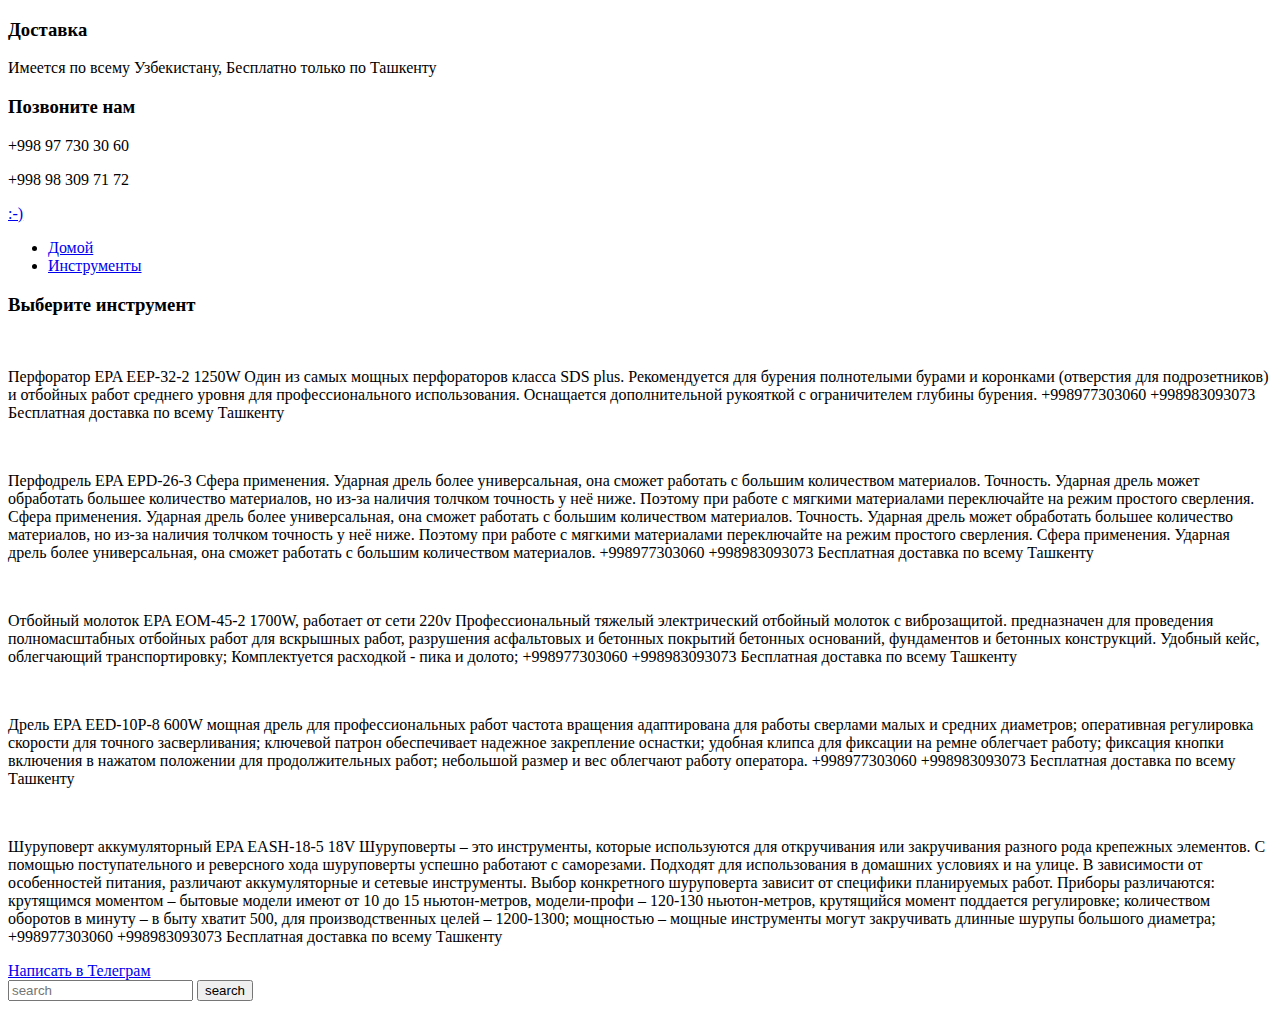
==== about.html @ aace7b27 "Add files via upload" ====
<!doctype html>
<html class="no-js" lang="zxx">

<head>
    <meta charset="utf-8">
    <meta http-equiv="x-ua-compatible" content="ie=edge">
    <title></title>
    <meta name="description" content="">
    <meta name="viewport" content="width=device-width, initial-scale=1">

    <!-- <link rel="manifest" href="site.webmanifest"> -->
    <link rel="shortcut icon" type="image/x-icon" href="img/favicon.png">
    <!-- Place favicon.ico in the root directory -->

    <!-- CSS here -->
    <link rel="stylesheet" href="css/bootstrap.min.css">
    <link rel="stylesheet" href="css/owl.carousel.min.css">
    <link rel="stylesheet" href="css/magnific-popup.css">
    <link rel="stylesheet" href="css/font-awesome.min.css">
    <link rel="stylesheet" href="css/themify-icons.css">
    <link rel="stylesheet" href="css/gijgo.css">
    <link rel="stylesheet" href="css/nice-select.css">
    <link rel="stylesheet" href="css/flaticon.css">
    <link rel="stylesheet" href="css/slicknav.css">

    <link rel="stylesheet" href="css/style.css">
    <!-- <link rel="stylesheet" href="css/responsive.css"> -->
</head>

<body>
    <!--[if lte IE 9]>
            <p class="browserupgrade">You are using an <strong>outdated</strong> browser. Please <a href="https://browsehappy.com/">upgrade your browser</a> to improve your experience and security.</p>
        <![endif]-->

    <!-- header-start -->
    <header>
        <div class="header-area ">
            <div class="header-top_area d-none d-lg-block">
                <div class="container">
                    <div class="row align-items-center">
                        <div class="col-xl-5 col-md-5 ">
                            
                        </div>
                        <div class="col-xl-7 col-md-7">
                            <div class="header_right d-flex justify-content-end">
                                
                            </div>

                        </div>
                    </div>
                </div>
            </div>
            <div class="address_bar d-none d-lg-block">
                <div class="container">
                    <div class="row justify-content-between align-items-center">
                        <div class="col-xl-3 col-lg-3">
                            <div class="logo">
                                <a href="index.html">
                                    
                                </a>
                            </div>
                        </div>
                        <div class="col-lg-9">
                            <div class="address_menu d-flex justify-content-end">
                                <div class="single_address  d-flex">
                                   
                                    <div class="address_info">
                                        <h3>Доставка</h3>
                                        <p>Имеется по всему Узбекистану,
                                            Бесплатно только по Ташкенту
                                        </p>
                                    </div>
                                </div>
                                <div class="single_address d-flex">
                                    
                                    <div class="address_info">
                                        <h3>Позвоните нам</h3>
                                        <p>+998 97 730 30 60</p>
                                        <p>+998 98 309 71 72</p>
                                    </div>
                                </div>
                            </div>
                        </div>
                    </div>
                </div>
            </div>
            <div id="sticky-header" class="main-header-area">
                <div class="container">
                    <div class="white_bg_bar">
                        <div class="row align-items-center">
                            <div class="col-12 d-lg-none">
                                <div class="logo ">
                                    <a href="#">
                                        :-)
                                    </a>
                                </div>
                            </div>
                            <div class="col-xl-8 col-lg-8">
                                <div class="main-menu  d-none d-lg-block">
                                    <nav>
                                        <ul id="navigation">
                                            <li><a class="active" href="index.html">Домой</a></li>
                                            <li><a href="about.html">Инструменты</a></li>
                                            <!-- <li><a href="services.html">Services</a></li> -->
                                            
                                                <ul class="submenu">
                                                    
                                                
                                                </ul>
                                            
                                            
                                        </ul>
                                    </nav>
                                </div>
                            </div>
                            <div class="col-xl-4 col-lg-4 d-none d-lg-block">
                                <div class="Appointment d-flex justify-content-end">
                                    <div class="search_icon">
                                        <a data-toggle="modal" data-target="#exampleModalCenter" href="#">
                                            <i class="ti-search"></i>
                                        </a>
                                    </div>
                                </div>
                            </div>
                            <div class="col-12">
                                <div class="mobile_menu d-block d-lg-none">
                                </div>
                            </div>
                        </div>
                    </div>

                </div>
            </div>
        </div>
    </header>
    <!-- header-end -->


  <!-- bradcam_area  -->
  <div class="bradcam_area bradcam_bg_2">
        <div class="container">
            <div class="row">
                <div class="col-xl-12">
                    <div class="bradcam_text text-center">
                        <h3>Выберите инструмент</h3>
                        <div class="items">
                            <div class="item">
                                <img class="img" src="img/instruments/photo_2021-03-06_16-08-45.jpg" alt="">
                                <p>Перфоратор EPA EEP-32-2 1250W
                                    Один из самых мощных перфораторов класса SDS plus.
                                    Рекомендуется для бурения полнотелыми бурами и коронками (отверстия для подрозетников) и отбойных работ среднего уровня для профессионального использования.
                                    Оснащается дополнительной рукояткой с ограничителем глубины бурения.
                                    +998977303060
                                    +998983093073
                                    Бесплатная доставка по всему Ташкенту</p>
                            </div>
                            <div class="item">
                                <img class="img" src="img/instruments/photo_2021-03-06_16-08-54.jpg" alt="">
                                <p>Перфодрель EPA EPD-26-3
                                    Сфера применения. Ударная дрель более универсальная, она сможет работать с большим количеством материалов.
                                    Точность. Ударная дрель может обработать большее количество материалов, но из-за наличия толчком точность у неё ниже. Поэтому при работе с мягкими материалами переключайте на режим простого сверления.
                                
                                    Сфера применения. Ударная дрель более универсальная, она сможет работать с большим количеством материалов.
                                    Точность. Ударная дрель может обработать большее количество материалов, но из-за наличия толчком точность у неё ниже. Поэтому при работе с мягкими материалами переключайте на режим простого сверления.
                                
                                    Сфера применения. Ударная дрель более универсальная, она сможет работать с большим количеством материалов.
                                
                                +998977303060
                                +998983093073
                                Бесплатная доставка по всему Ташкенту</p>
                            </div>
                            <div class="item">
                                <img class="img" src="img/instruments/photo_2021-03-06_16-09-00.jpg" alt="">
                                <p>
                                    Отбойный молоток EPA EOM-45-2 1700W, работает от сети 220v
                                    Профессиональный тяжелый электрический отбойный молоток с виброзащитой.
                                    предназначен для проведения полномасштабных отбойных работ
                                    для вскрышных работ, разрушения асфальтовых и бетонных покрытий
                                    бетонных оснований, фундаментов и бетонных конструкций.
                                    Удобный кейс, облегчающий транспортировку;
                                    Комплектуется расходкой - пика и долото;
                            
                                +998977303060
                                +998983093073
                                Бесплатная доставка по всему Ташкенту   
                                </p>
                            </div>
                            <div class="item">
                                <img class="img" src="img/instruments/photo_2021-03-06_16-09-04 (2).jpg" alt="">
                                <p>
                                    Дрель EPA EED-10P-8 600W
мощная дрель для профессиональных работ
частота вращения адаптирована для работы сверлами малых и средних диаметров;
оперативная регулировка скорости для точного засверливания;
ключевой патрон обеспечивает надежное закрепление оснастки;
удобная клипса для фиксации на ремне облегчает работу;
фиксация кнопки включения в нажатом положении для продолжительных работ;
небольшой размер и вес облегчают работу оператора.

+998977303060
+998983093073
Бесплатная доставка по всему Ташкенту

                                </p>
                            </div>
                            <div class="item">
                                <img class="img" src="img/instruments/photo_2021-03-06_16-09-05.jpg " alt="">
                                <p>Шуруповерт аккумуляторный EPA EASH-18-5 18V
                                    Шуруповерты – это инструменты, которые используются для откручивания или закручивания разного рода крепежных элементов. С помощью поступательного и реверсного хода шуруповерты успешно работают с саморезами. Подходят для использования в домашних условиях и на улице.
                                    В зависимости от особенностей питания, различают аккумуляторные и сетевые инструменты.
                                    Выбор конкретного шуруповерта зависит от специфики планируемых работ. Приборы различаются:
                                    крутящимся моментом – бытовые модели имеют от 10 до 15 ньютон-метров, модели-профи – 120-130 ньютон-метров, крутящийся момент поддается регулировке;
                                        количеством оборотов в минуту – в быту хватит 500, для производственных целей – 1200-1300;
                                        мощностью – мощные инструменты могут закручивать длинные шурупы большого диаметра;
                                    
                                    +998977303060
                                    +998983093073
                                    Бесплатная доставка по всему Ташкенту</p>
                            </div>
                        </div>
                    </div>
                </div>
            </div>
        </div>
        <a class="telegram" href="tg://resolve?domain=https://t.me/stroymagjomiy">Написать в Телеграм</a>
        
    </div>
    <!--/ bradcam_area  -->


    <!-- about_area_start  -->


    <!-- about_area_end  -->
    <!-- features_area_start -->
  
        <!-- features_area_end -->


    <!-- chose_us_area start -->



        <!-- contact_us_end -->


    <!-- footer_end  -->

    <!-- JS here -->
    <script src="js/vendor/modernizr-3.5.0.min.js"></script>
    <script src="js/vendor/jquery-1.12.4.min.js"></script>
    <script src="js/popper.min.js"></script>
    <script src="js/bootstrap.min.js"></script>
    <script src="js/owl.carousel.min.js"></script>
    <script src="js/isotope.pkgd.min.js"></script>
    <script src="js/ajax-form.js"></script>
    <script src="js/waypoints.min.js"></script>
    <script src="js/jquery.counterup.min.js"></script>
    <script src="js/imagesloaded.pkgd.min.js"></script>
    <script src="js/scrollIt.js"></script>
    <script src="js/jquery.scrollUp.min.js"></script>
    <script src="js/wow.min.js"></script>
    <script src="js/gijgo.min.js"></script>
    <script src="js/nice-select.min.js"></script>
    <script src="js/jquery.slicknav.min.js"></script>
    <script src="js/jquery.magnific-popup.min.js"></script>
    <script src="js/plugins.js"></script>



    <!--contact js-->
    <script src="js/contact.js"></script>
    <script src="js/jquery.ajaxchimp.min.js"></script>
    <script src="js/jquery.form.js"></script>
    <script src="js/jquery.validate.min.js"></script>
    <script src="js/mail-script.js"></script>


    <script src="js/main.js"></script>

      <!-- Modal -->
  <div class="modal fade custom_search_pop" id="exampleModalCenter" tabindex="-1" role="dialog" aria-labelledby="exampleModalCenterTitle" aria-hidden="true">
        <div class="modal-dialog modal-dialog-centered" role="document">
          <div class="modal-content">
            <div class="serch_form">
                <input type="text" placeholder="search" >
                <button type="submit">search</button>
            </div>
          </div>
        </div>
      </div>
    <script>
        $('#datepicker').datepicker({
            iconsLibrary: 'fontawesome',
            icons: {
                rightIcon: '<span class="fa fa-calendar-o"></span>'
            }
        });
        $('#datepicker2').datepicker({
            iconsLibrary: 'fontawesome',
            icons: {
                rightIcon: '<span class="fa fa-calendar-o"></span>'
            }

        });
    </script>
</body>

</html>
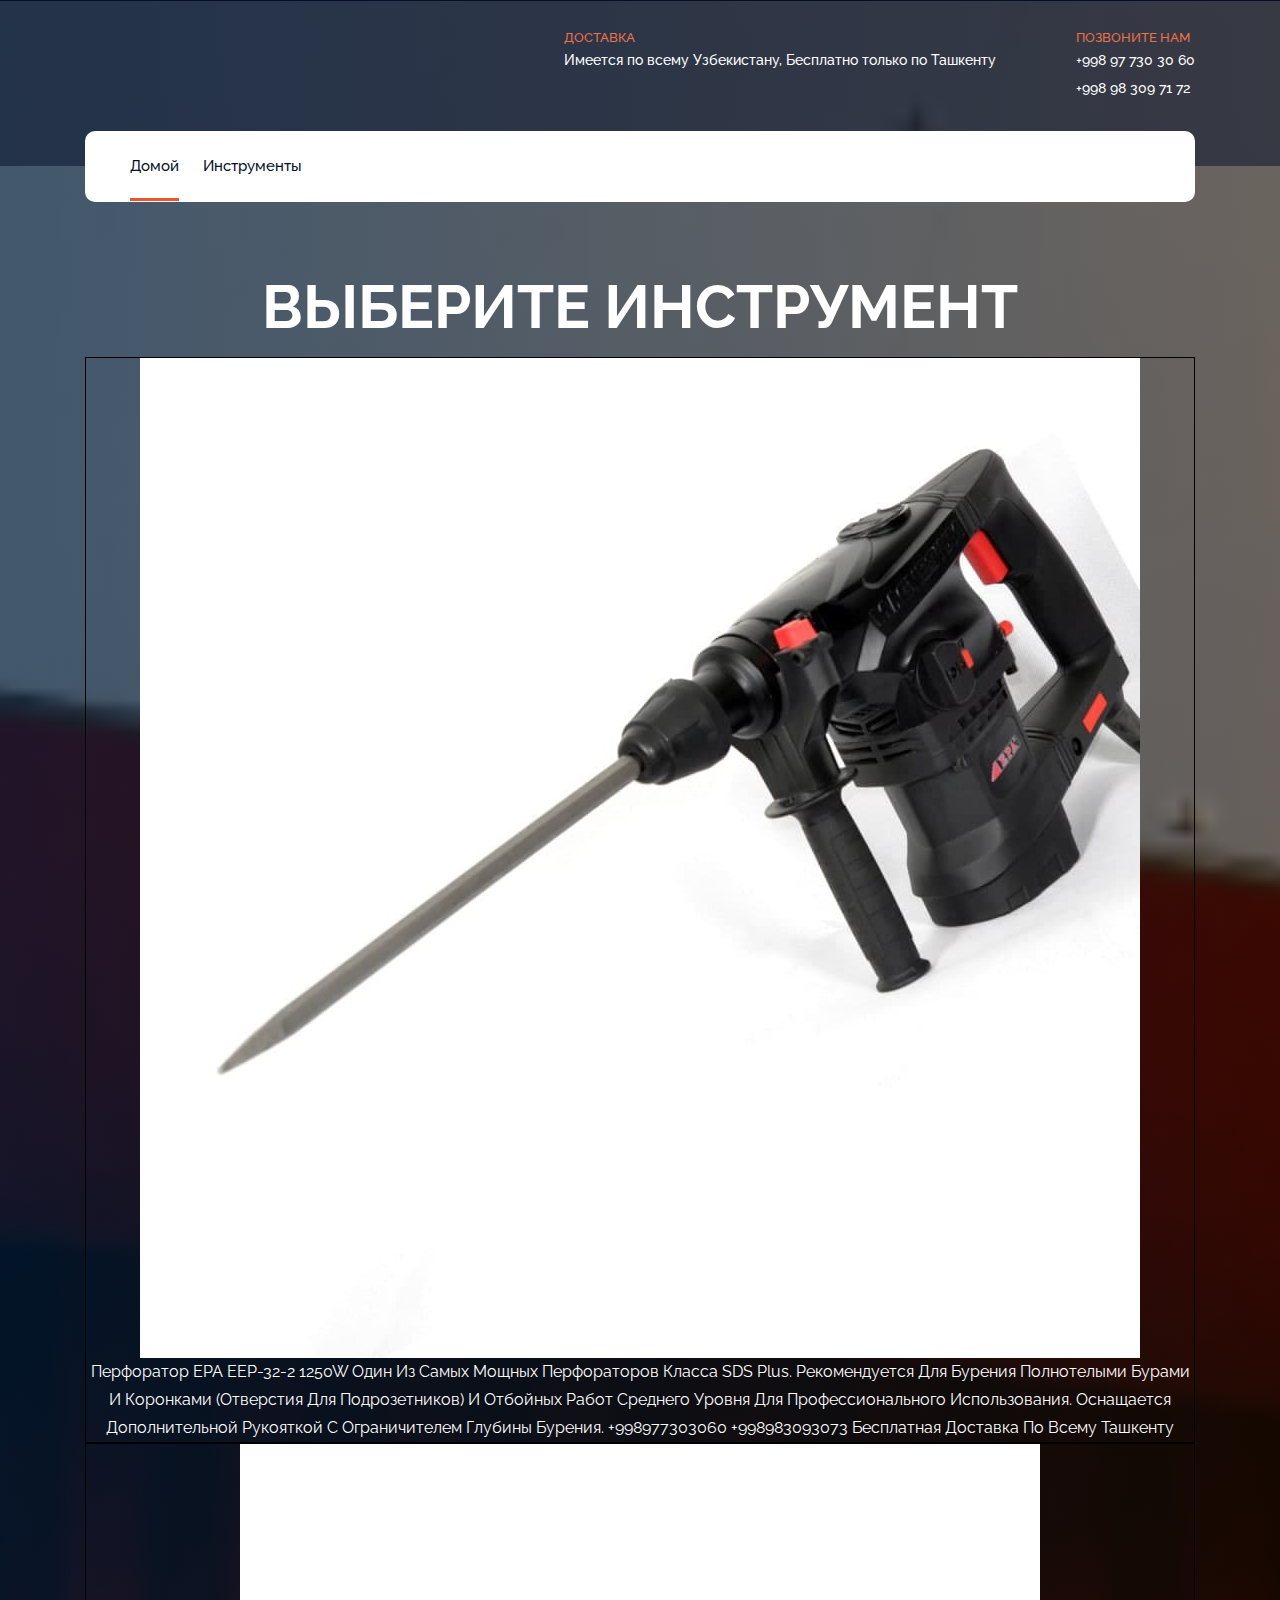
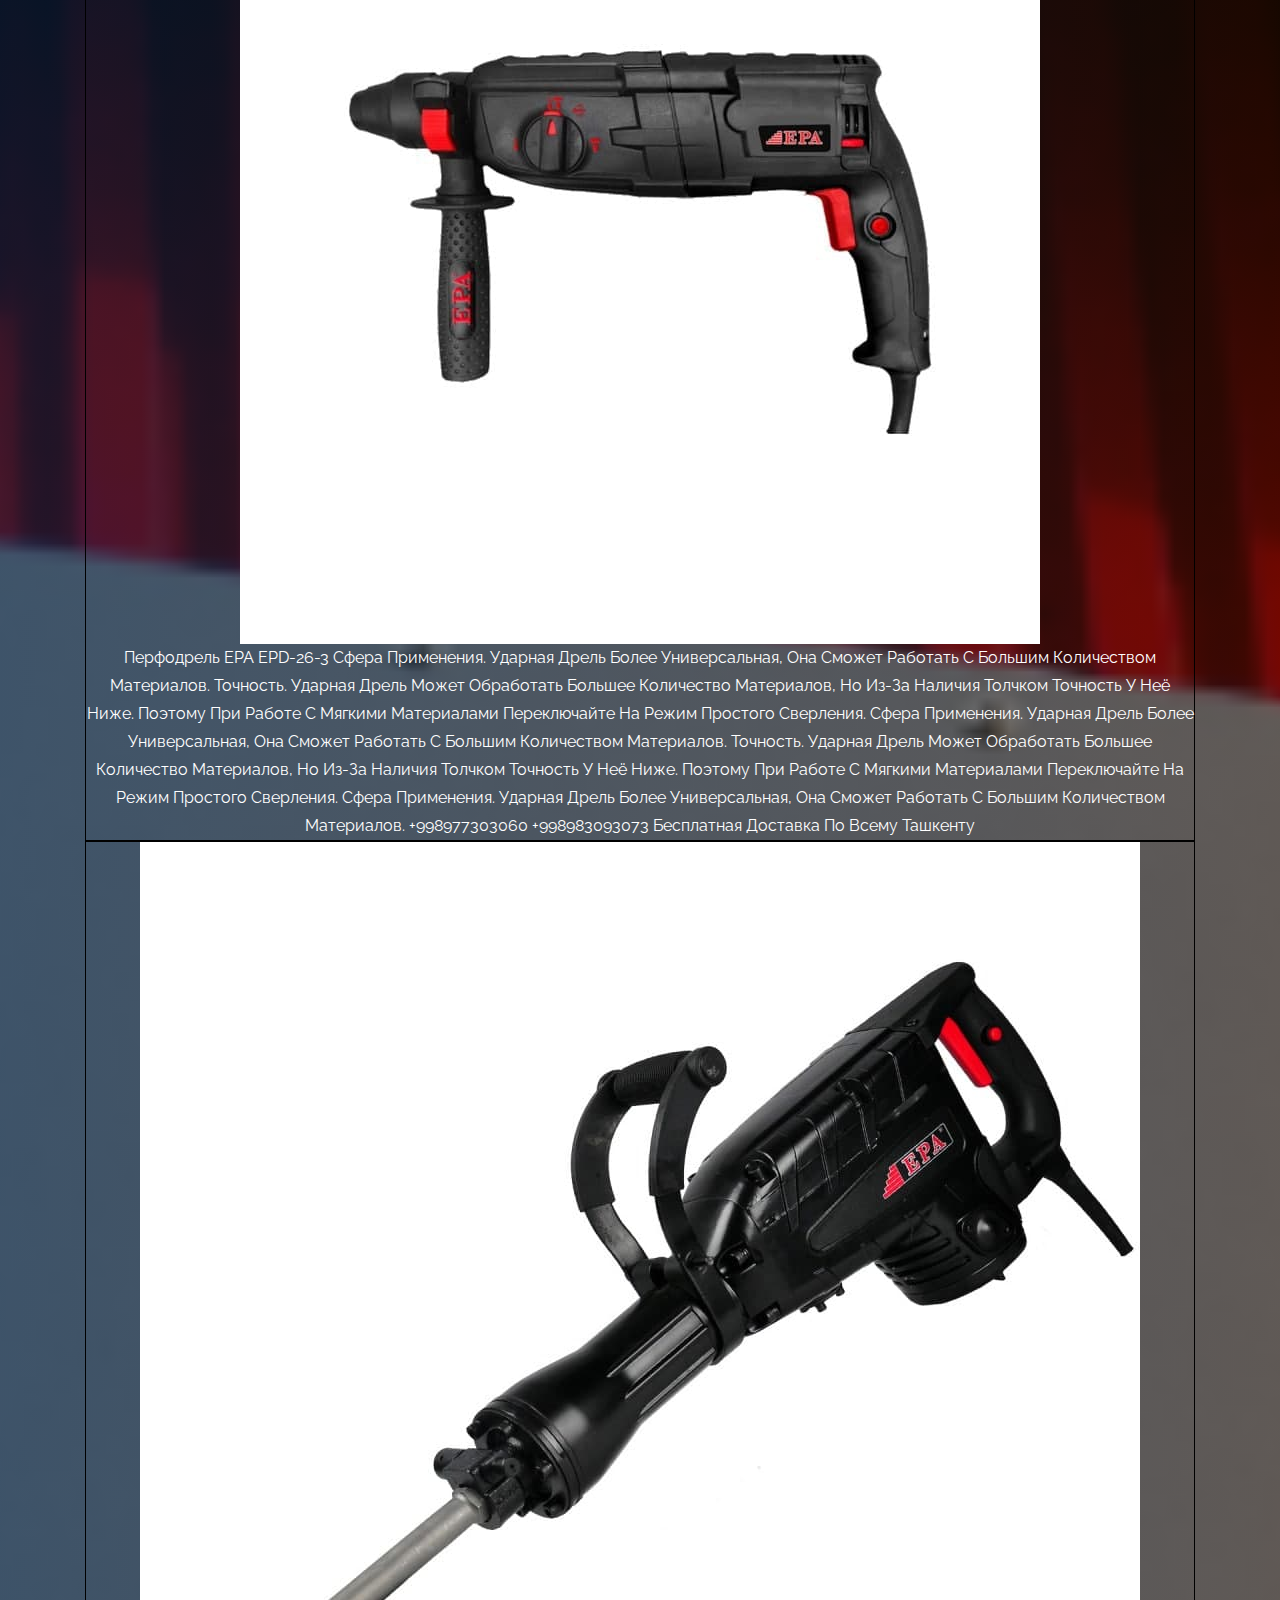
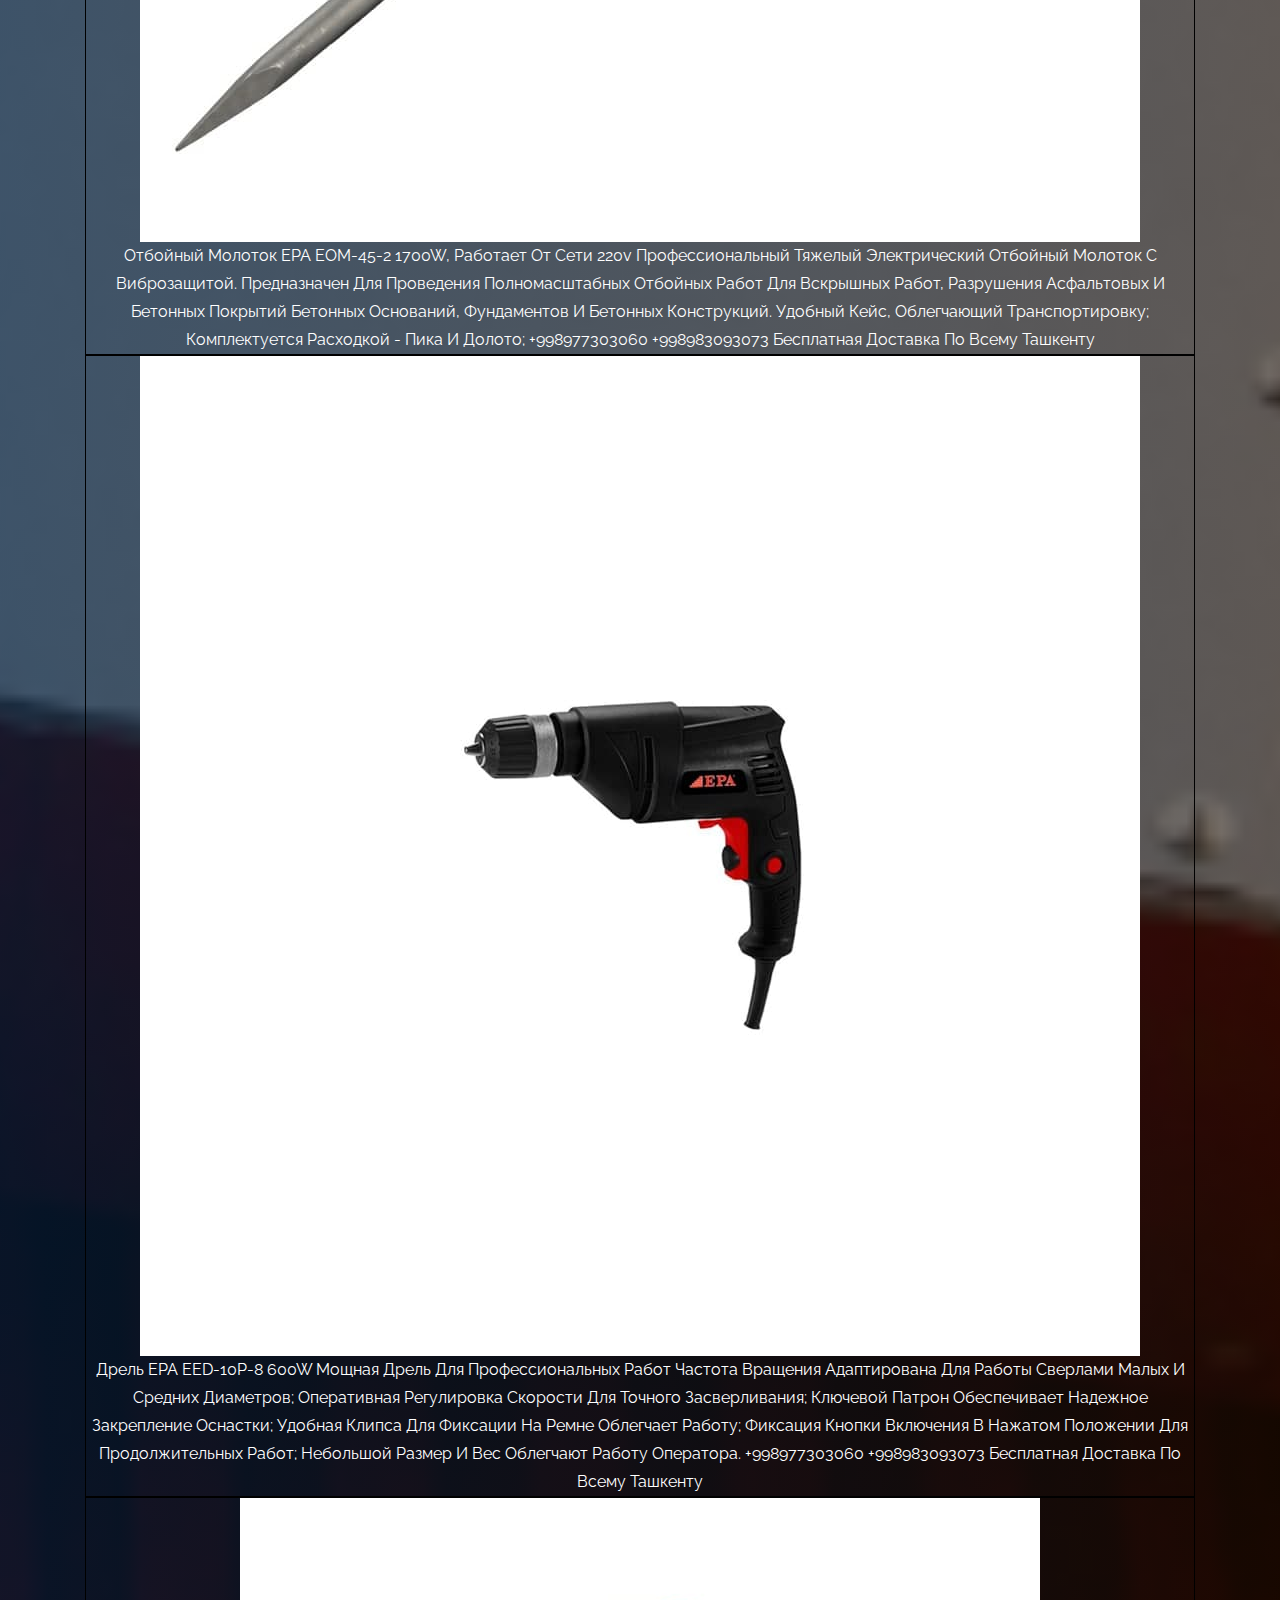
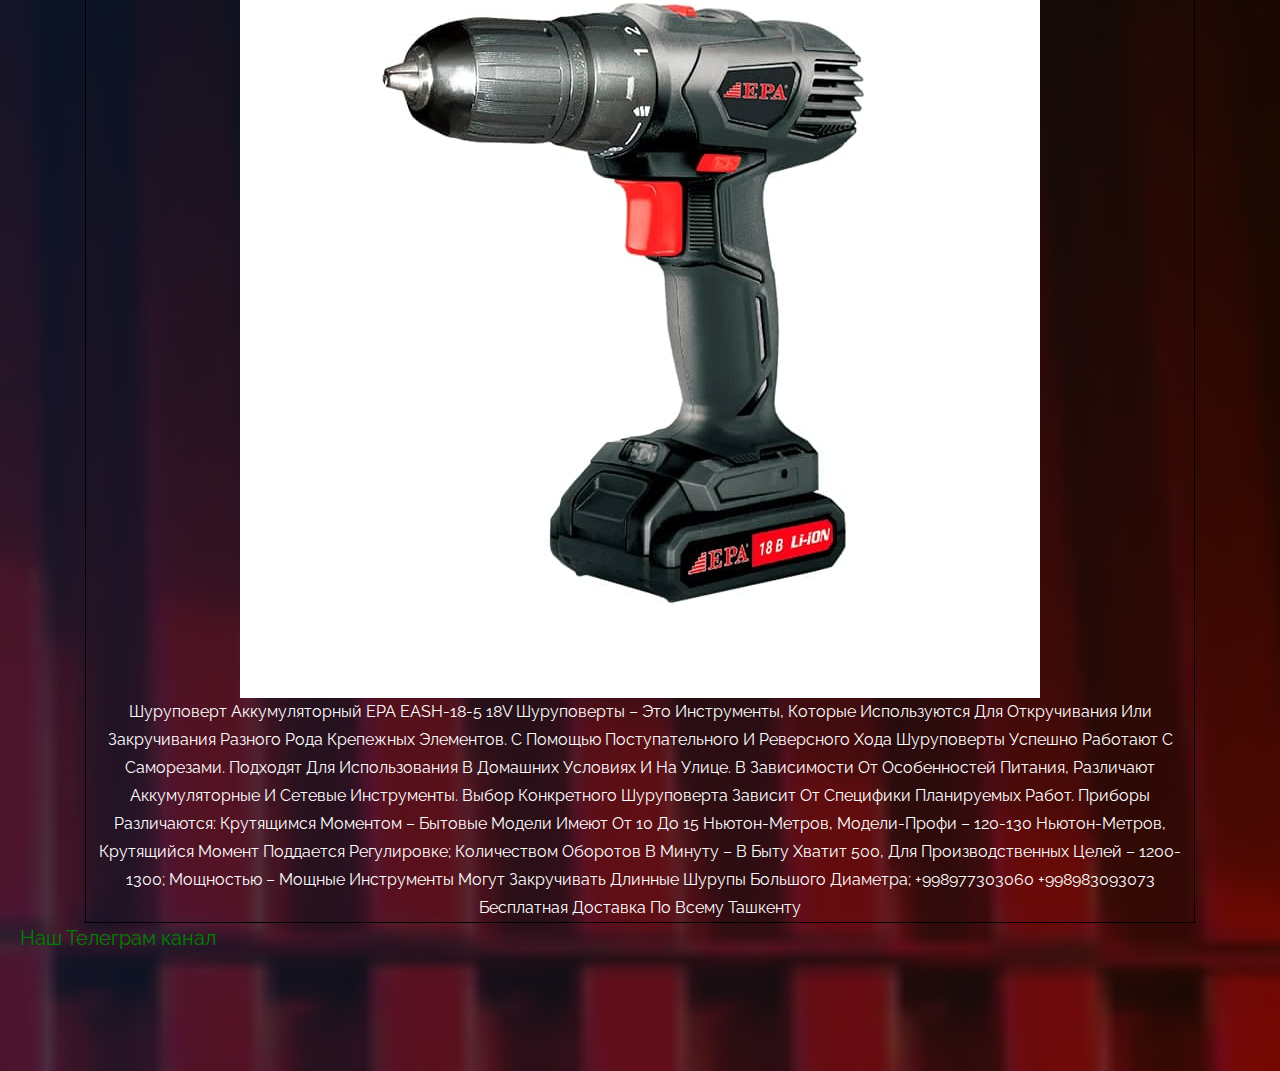
==== commit e1a13552: "Add files via upload" ====
--- a/about.html
+++ b/about.html
@@ -50,7 +50,7 @@
                     </div>
                 </div>
             </div>
-            <div class="address_bar d-none d-lg-block">
+            <div class="address_bar  d-lg-block">
                 <div class="container">
                     <div class="row justify-content-between align-items-center">
                         <div class="col-xl-3 col-lg-3">
@@ -88,15 +88,12 @@
                 <div class="container">
                     <div class="white_bg_bar">
                         <div class="row align-items-center">
-                            <div class="col-12 d-lg-none">
-                                <div class="logo ">
-                                    <a href="#">
-                                        :-)
-                                    </a>
+                            <div class="col-12 ">
+                                
                                 </div>
                             </div>
                             <div class="col-xl-8 col-lg-8">
-                                <div class="main-menu  d-none d-lg-block">
+                                <div class="main-menu   d-lg-block">
                                     <nav>
                                         <ul id="navigation">
                                             <li><a class="active" href="index.html">Домой</a></li>
@@ -116,14 +113,12 @@
                             <div class="col-xl-4 col-lg-4 d-none d-lg-block">
                                 <div class="Appointment d-flex justify-content-end">
                                     <div class="search_icon">
-                                        <a data-toggle="modal" data-target="#exampleModalCenter" href="#">
-                                            <i class="ti-search"></i>
-                                        </a>
+                                        
                                     </div>
                                 </div>
                             </div>
                             <div class="col-12">
-                                <div class="mobile_menu d-block d-lg-none">
+                                <div class="mobile_menu d-block ">
                                 </div>
                             </div>
                         </div>
@@ -222,7 +217,7 @@
                 </div>
             </div>
         </div>
-        <a class="telegram" href="tg://resolve?domain=https://t.me/stroymagjomiy">Написать в Телеграм</a>
+        <a class="telegram" href="https://tele.click/stroymagjomiy">Наш Телеграм канал</a>
         
     </div>
     <!--/ bradcam_area  -->
--- a/css/themify-icons.css
+++ b/css/themify-icons.css
@@ -0,0 +1,1081 @@
+@font-face {
+	font-family: 'themify';
+	src:url('../fonts/themify.eot?-fvbane');
+	src:url('../fonts/themify.eot?#iefix-fvbane') format('embedded-opentype'),
+		url('../fonts/themify.woff?-fvbane') format('woff'),
+		url('../fonts/themify.ttf?-fvbane') format('truetype'),
+		url('../fonts/themify.svg?-fvbane#themify') format('svg');
+	font-weight: normal;
+	font-style: normal;
+}
+
+[class^="ti-"], [class*=" ti-"] {
+	font-family: 'themify';
+	/* speak: none; */
+	font-style: normal;
+	font-weight: normal;
+	font-variant: normal;
+	text-transform: none;
+	line-height: 1;
+
+	/* Better Font Rendering =========== */
+	-webkit-font-smoothing: antialiased;
+	-moz-osx-font-smoothing: grayscale;
+}
+
+.ti-wand:before {
+	content: "\e600";
+}
+.ti-volume:before {
+	content: "\e601";
+}
+.ti-user:before {
+	content: "\e602";
+}
+.ti-unlock:before {
+	content: "\e603";
+}
+.ti-unlink:before {
+	content: "\e604";
+}
+.ti-trash:before {
+	content: "\e605";
+}
+.ti-thought:before {
+	content: "\e606";
+}
+.ti-target:before {
+	content: "\e607";
+}
+.ti-tag:before {
+	content: "\e608";
+}
+.ti-tablet:before {
+	content: "\e609";
+}
+.ti-star:before {
+	content: "\e60a";
+}
+.ti-spray:before {
+	content: "\e60b";
+}
+.ti-signal:before {
+	content: "\e60c";
+}
+.ti-shopping-cart:before {
+	content: "\e60d";
+}
+.ti-shopping-cart-full:before {
+	content: "\e60e";
+}
+.ti-settings:before {
+	content: "\e60f";
+}
+.ti-search:before {
+	content: "\e610";
+}
+.ti-zoom-in:before {
+	content: "\e611";
+}
+.ti-zoom-out:before {
+	content: "\e612";
+}
+.ti-cut:before {
+	content: "\e613";
+}
+.ti-ruler:before {
+	content: "\e614";
+}
+.ti-ruler-pencil:before {
+	content: "\e615";
+}
+.ti-ruler-alt:before {
+	content: "\e616";
+}
+.ti-bookmark:before {
+	content: "\e617";
+}
+.ti-bookmark-alt:before {
+	content: "\e618";
+}
+.ti-reload:before {
+	content: "\e619";
+}
+.ti-plus:before {
+	content: "\e61a";
+}
+.ti-pin:before {
+	content: "\e61b";
+}
+.ti-pencil:before {
+	content: "\e61c";
+}
+.ti-pencil-alt:before {
+	content: "\e61d";
+}
+.ti-paint-roller:before {
+	content: "\e61e";
+}
+.ti-paint-bucket:before {
+	content: "\e61f";
+}
+.ti-na:before {
+	content: "\e620";
+}
+.ti-mobile:before {
+	content: "\e621";
+}
+.ti-minus:before {
+	content: "\e622";
+}
+.ti-medall:before {
+	content: "\e623";
+}
+.ti-medall-alt:before {
+	content: "\e624";
+}
+.ti-marker:before {
+	content: "\e625";
+}
+.ti-marker-alt:before {
+	content: "\e626";
+}
+.ti-arrow-up:before {
+	content: "\e627";
+}
+.ti-arrow-right:before {
+	content: "\e628";
+}
+.ti-arrow-left:before {
+	content: "\e629";
+}
+.ti-arrow-down:before {
+	content: "\e62a";
+}
+.ti-lock:before {
+	content: "\e62b";
+}
+.ti-location-arrow:before {
+	content: "\e62c";
+}
+.ti-link:before {
+	content: "\e62d";
+}
+.ti-layout:before {
+	content: "\e62e";
+}
+.ti-layers:before {
+	content: "\e62f";
+}
+.ti-layers-alt:before {
+	content: "\e630";
+}
+.ti-key:before {
+	content: "\e631";
+}
+.ti-import:before {
+	content: "\e632";
+}
+.ti-image:before {
+	content: "\e633";
+}
+.ti-heart:before {
+	content: "\e634";
+}
+.ti-heart-broken:before {
+	content: "\e635";
+}
+.ti-hand-stop:before {
+	content: "\e636";
+}
+.ti-hand-open:before {
+	content: "\e637";
+}
+.ti-hand-drag:before {
+	content: "\e638";
+}
+.ti-folder:before {
+	content: "\e639";
+}
+.ti-flag:before {
+	content: "\e63a";
+}
+.ti-flag-alt:before {
+	content: "\e63b";
+}
+.ti-flag-alt-2:before {
+	content: "\e63c";
+}
+.ti-eye:before {
+	content: "\e63d";
+}
+.ti-export:before {
+	content: "\e63e";
+}
+.ti-exchange-vertical:before {
+	content: "\e63f";
+}
+.ti-desktop:before {
+	content: "\e640";
+}
+.ti-cup:before {
+	content: "\e641";
+}
+.ti-crown:before {
+	content: "\e642";
+}
+.ti-comments:before {
+	content: "\e643";
+}
+.ti-comment:before {
+	content: "\e644";
+}
+.ti-comment-alt:before {
+	content: "\e645";
+}
+.ti-close:before {
+	content: "\e646";
+}
+.ti-clip:before {
+	content: "\e647";
+}
+.ti-angle-up:before {
+	content: "\e648";
+}
+.ti-angle-right:before {
+	content: "\e649";
+}
+.ti-angle-left:before {
+	content: "\e64a";
+}
+.ti-angle-down:before {
+	content: "\e64b";
+}
+.ti-check:before {
+	content: "\e64c";
+}
+.ti-check-box:before {
+	content: "\e64d";
+}
+.ti-camera:before {
+	content: "\e64e";
+}
+.ti-announcement:before {
+	content: "\e64f";
+}
+.ti-brush:before {
+	content: "\e650";
+}
+.ti-briefcase:before {
+	content: "\e651";
+}
+.ti-bolt:before {
+	content: "\e652";
+}
+.ti-bolt-alt:before {
+	content: "\e653";
+}
+.ti-blackboard:before {
+	content: "\e654";
+}
+.ti-bag:before {
+	content: "\e655";
+}
+.ti-move:before {
+	content: "\e656";
+}
+.ti-arrows-vertical:before {
+	content: "\e657";
+}
+.ti-arrows-horizontal:before {
+	content: "\e658";
+}
+.ti-fullscreen:before {
+	content: "\e659";
+}
+.ti-arrow-top-right:before {
+	content: "\e65a";
+}
+.ti-arrow-top-left:before {
+	content: "\e65b";
+}
+.ti-arrow-circle-up:before {
+	content: "\e65c";
+}
+.ti-arrow-circle-right:before {
+	content: "\e65d";
+}
+.ti-arrow-circle-left:before {
+	content: "\e65e";
+}
+.ti-arrow-circle-down:before {
+	content: "\e65f";
+}
+.ti-angle-double-up:before {
+	content: "\e660";
+}
+.ti-angle-double-right:before {
+	content: "\e661";
+}
+.ti-angle-double-left:before {
+	content: "\e662";
+}
+.ti-angle-double-down:before {
+	content: "\e663";
+}
+.ti-zip:before {
+	content: "\e664";
+}
+.ti-world:before {
+	content: "\e665";
+}
+.ti-wheelchair:before {
+	content: "\e666";
+}
+.ti-view-list:before {
+	content: "\e667";
+}
+.ti-view-list-alt:before {
+	content: "\e668";
+}
+.ti-view-grid:before {
+	content: "\e669";
+}
+.ti-uppercase:before {
+	content: "\e66a";
+}
+.ti-upload:before {
+	content: "\e66b";
+}
+.ti-underline:before {
+	content: "\e66c";
+}
+.ti-truck:before {
+	content: "\e66d";
+}
+.ti-timer:before {
+	content: "\e66e";
+}
+.ti-ticket:before {
+	content: "\e66f";
+}
+.ti-thumb-up:before {
+	content: "\e670";
+}
+.ti-thumb-down:before {
+	content: "\e671";
+}
+.ti-text:before {
+	content: "\e672";
+}
+.ti-stats-up:before {
+	content: "\e673";
+}
+.ti-stats-down:before {
+	content: "\e674";
+}
+.ti-split-v:before {
+	content: "\e675";
+}
+.ti-split-h:before {
+	content: "\e676";
+}
+.ti-smallcap:before {
+	content: "\e677";
+}
+.ti-shine:before {
+	content: "\e678";
+}
+.ti-shift-right:before {
+	content: "\e679";
+}
+.ti-shift-left:before {
+	content: "\e67a";
+}
+.ti-shield:before {
+	content: "\e67b";
+}
+.ti-notepad:before {
+	content: "\e67c";
+}
+.ti-server:before {
+	content: "\e67d";
+}
+.ti-quote-right:before {
+	content: "\e67e";
+}
+.ti-quote-left:before {
+	content: "\e67f";
+}
+.ti-pulse:before {
+	content: "\e680";
+}
+.ti-printer:before {
+	content: "\e681";
+}
+.ti-power-off:before {
+	content: "\e682";
+}
+.ti-plug:before {
+	content: "\e683";
+}
+.ti-pie-chart:before {
+	content: "\e684";
+}
+.ti-paragraph:before {
+	content: "\e685";
+}
+.ti-panel:before {
+	content: "\e686";
+}
+.ti-package:before {
+	content: "\e687";
+}
+.ti-music:before {
+	content: "\e688";
+}
+.ti-music-alt:before {
+	content: "\e689";
+}
+.ti-mouse:before {
+	content: "\e68a";
+}
+.ti-mouse-alt:before {
+	content: "\e68b";
+}
+.ti-money:before {
+	content: "\e68c";
+}
+.ti-microphone:before {
+	content: "\e68d";
+}
+.ti-menu:before {
+	content: "\e68e";
+}
+.ti-menu-alt:before {
+	content: "\e68f";
+}
+.ti-map:before {
+	content: "\e690";
+}
+.ti-map-alt:before {
+	content: "\e691";
+}
+.ti-loop:before {
+	content: "\e692";
+}
+.ti-location-pin:before {
+	content: "\e693";
+}
+.ti-list:before {
+	content: "\e694";
+}
+.ti-light-bulb:before {
+	content: "\e695";
+}
+.ti-Italic:before {
+	content: "\e696";
+}
+.ti-info:before {
+	content: "\e697";
+}
+.ti-infinite:before {
+	content: "\e698";
+}
+.ti-id-badge:before {
+	content: "\e699";
+}
+.ti-hummer:before {
+	content: "\e69a";
+}
+.ti-home:before {
+	content: "\e69b";
+}
+.ti-help:before {
+	content: "\e69c";
+}
+.ti-headphone:before {
+	content: "\e69d";
+}
+.ti-harddrives:before {
+	content: "\e69e";
+}
+.ti-harddrive:before {
+	content: "\e69f";
+}
+.ti-gift:before {
+	content: "\e6a0";
+}
+.ti-game:before {
+	content: "\e6a1";
+}
+.ti-filter:before {
+	content: "\e6a2";
+}
+.ti-files:before {
+	content: "\e6a3";
+}
+.ti-file:before {
+	content: "\e6a4";
+}
+.ti-eraser:before {
+	content: "\e6a5";
+}
+.ti-envelope:before {
+	content: "\e6a6";
+}
+.ti-download:before {
+	content: "\e6a7";
+}
+.ti-direction:before {
+	content: "\e6a8";
+}
+.ti-direction-alt:before {
+	content: "\e6a9";
+}
+.ti-dashboard:before {
+	content: "\e6aa";
+}
+.ti-control-stop:before {
+	content: "\e6ab";
+}
+.ti-control-shuffle:before {
+	content: "\e6ac";
+}
+.ti-control-play:before {
+	content: "\e6ad";
+}
+.ti-control-pause:before {
+	content: "\e6ae";
+}
+.ti-control-forward:before {
+	content: "\e6af";
+}
+.ti-control-backward:before {
+	content: "\e6b0";
+}
+.ti-cloud:before {
+	content: "\e6b1";
+}
+.ti-cloud-up:before {
+	content: "\e6b2";
+}
+.ti-cloud-down:before {
+	content: "\e6b3";
+}
+.ti-clipboard:before {
+	content: "\e6b4";
+}
+.ti-car:before {
+	content: "\e6b5";
+}
+.ti-calendar:before {
+	content: "\e6b6";
+}
+.ti-book:before {
+	content: "\e6b7";
+}
+.ti-bell:before {
+	content: "\e6b8";
+}
+.ti-basketball:before {
+	content: "\e6b9";
+}
+.ti-bar-chart:before {
+	content: "\e6ba";
+}
+.ti-bar-chart-alt:before {
+	content: "\e6bb";
+}
+.ti-back-right:before {
+	content: "\e6bc";
+}
+.ti-back-left:before {
+	content: "\e6bd";
+}
+.ti-arrows-corner:before {
+	content: "\e6be";
+}
+.ti-archive:before {
+	content: "\e6bf";
+}
+.ti-anchor:before {
+	content: "\e6c0";
+}
+.ti-align-right:before {
+	content: "\e6c1";
+}
+.ti-align-left:before {
+	content: "\e6c2";
+}
+.ti-align-justify:before {
+	content: "\e6c3";
+}
+.ti-align-center:before {
+	content: "\e6c4";
+}
+.ti-alert:before {
+	content: "\e6c5";
+}
+.ti-alarm-clock:before {
+	content: "\e6c6";
+}
+.ti-agenda:before {
+	content: "\e6c7";
+}
+.ti-write:before {
+	content: "\e6c8";
+}
+.ti-window:before {
+	content: "\e6c9";
+}
+.ti-widgetized:before {
+	content: "\e6ca";
+}
+.ti-widget:before {
+	content: "\e6cb";
+}
+.ti-widget-alt:before {
+	content: "\e6cc";
+}
+.ti-wallet:before {
+	content: "\e6cd";
+}
+.ti-video-clapper:before {
+	content: "\e6ce";
+}
+.ti-video-camera:before {
+	content: "\e6cf";
+}
+.ti-vector:before {
+	content: "\e6d0";
+}
+.ti-themify-logo:before {
+	content: "\e6d1";
+}
+.ti-themify-favicon:before {
+	content: "\e6d2";
+}
+.ti-themify-favicon-alt:before {
+	content: "\e6d3";
+}
+.ti-support:before {
+	content: "\e6d4";
+}
+.ti-stamp:before {
+	content: "\e6d5";
+}
+.ti-split-v-alt:before {
+	content: "\e6d6";
+}
+.ti-slice:before {
+	content: "\e6d7";
+}
+.ti-shortcode:before {
+	content: "\e6d8";
+}
+.ti-shift-right-alt:before {
+	content: "\e6d9";
+}
+.ti-shift-left-alt:before {
+	content: "\e6da";
+}
+.ti-ruler-alt-2:before {
+	content: "\e6db";
+}
+.ti-receipt:before {
+	content: "\e6dc";
+}
+.ti-pin2:before {
+	content: "\e6dd";
+}
+.ti-pin-alt:before {
+	content: "\e6de";
+}
+.ti-pencil-alt2:before {
+	content: "\e6df";
+}
+.ti-palette:before {
+	content: "\e6e0";
+}
+.ti-more:before {
+	content: "\e6e1";
+}
+.ti-more-alt:before {
+	content: "\e6e2";
+}
+.ti-microphone-alt:before {
+	content: "\e6e3";
+}
+.ti-magnet:before {
+	content: "\e6e4";
+}
+.ti-line-double:before {
+	content: "\e6e5";
+}
+.ti-line-dotted:before {
+	content: "\e6e6";
+}
+.ti-line-dashed:before {
+	content: "\e6e7";
+}
+.ti-layout-width-full:before {
+	content: "\e6e8";
+}
+.ti-layout-width-default:before {
+	content: "\e6e9";
+}
+.ti-layout-width-default-alt:before {
+	content: "\e6ea";
+}
+.ti-layout-tab:before {
+	content: "\e6eb";
+}
+.ti-layout-tab-window:before {
+	content: "\e6ec";
+}
+.ti-layout-tab-v:before {
+	content: "\e6ed";
+}
+.ti-layout-tab-min:before {
+	content: "\e6ee";
+}
+.ti-layout-slider:before {
+	content: "\e6ef";
+}
+.ti-layout-slider-alt:before {
+	content: "\e6f0";
+}
+.ti-layout-sidebar-right:before {
+	content: "\e6f1";
+}
+.ti-layout-sidebar-none:before {
+	content: "\e6f2";
+}
+.ti-layout-sidebar-left:before {
+	content: "\e6f3";
+}
+.ti-layout-placeholder:before {
+	content: "\e6f4";
+}
+.ti-layout-menu:before {
+	content: "\e6f5";
+}
+.ti-layout-menu-v:before {
+	content: "\e6f6";
+}
+.ti-layout-menu-separated:before {
+	content: "\e6f7";
+}
+.ti-layout-menu-full:before {
+	content: "\e6f8";
+}
+.ti-layout-media-right-alt:before {
+	content: "\e6f9";
+}
+.ti-layout-media-right:before {
+	content: "\e6fa";
+}
+.ti-layout-media-overlay:before {
+	content: "\e6fb";
+}
+.ti-layout-media-overlay-alt:before {
+	content: "\e6fc";
+}
+.ti-layout-media-overlay-alt-2:before {
+	content: "\e6fd";
+}
+.ti-layout-media-left-alt:before {
+	content: "\e6fe";
+}
+.ti-layout-media-left:before {
+	content: "\e6ff";
+}
+.ti-layout-media-center-alt:before {
+	content: "\e700";
+}
+.ti-layout-media-center:before {
+	content: "\e701";
+}
+.ti-layout-list-thumb:before {
+	content: "\e702";
+}
+.ti-layout-list-thumb-alt:before {
+	content: "\e703";
+}
+.ti-layout-list-post:before {
+	content: "\e704";
+}
+.ti-layout-list-large-image:before {
+	content: "\e705";
+}
+.ti-layout-line-solid:before {
+	content: "\e706";
+}
+.ti-layout-grid4:before {
+	content: "\e707";
+}
+.ti-layout-grid3:before {
+	content: "\e708";
+}
+.ti-layout-grid2:before {
+	content: "\e709";
+}
+.ti-layout-grid2-thumb:before {
+	content: "\e70a";
+}
+.ti-layout-cta-right:before {
+	content: "\e70b";
+}
+.ti-layout-cta-left:before {
+	content: "\e70c";
+}
+.ti-layout-cta-center:before {
+	content: "\e70d";
+}
+.ti-layout-cta-btn-right:before {
+	content: "\e70e";
+}
+.ti-layout-cta-btn-left:before {
+	content: "\e70f";
+}
+.ti-layout-column4:before {
+	content: "\e710";
+}
+.ti-layout-column3:before {
+	content: "\e711";
+}
+.ti-layout-column2:before {
+	content: "\e712";
+}
+.ti-layout-accordion-separated:before {
+	content: "\e713";
+}
+.ti-layout-accordion-merged:before {
+	content: "\e714";
+}
+.ti-layout-accordion-list:before {
+	content: "\e715";
+}
+.ti-ink-pen:before {
+	content: "\e716";
+}
+.ti-info-alt:before {
+	content: "\e717";
+}
+.ti-help-alt:before {
+	content: "\e718";
+}
+.ti-headphone-alt:before {
+	content: "\e719";
+}
+.ti-hand-point-up:before {
+	content: "\e71a";
+}
+.ti-hand-point-right:before {
+	content: "\e71b";
+}
+.ti-hand-point-left:before {
+	content: "\e71c";
+}
+.ti-hand-point-down:before {
+	content: "\e71d";
+}
+.ti-gallery:before {
+	content: "\e71e";
+}
+.ti-face-smile:before {
+	content: "\e71f";
+}
+.ti-face-sad:before {
+	content: "\e720";
+}
+.ti-credit-card:before {
+	content: "\e721";
+}
+.ti-control-skip-forward:before {
+	content: "\e722";
+}
+.ti-control-skip-backward:before {
+	content: "\e723";
+}
+.ti-control-record:before {
+	content: "\e724";
+}
+.ti-control-eject:before {
+	content: "\e725";
+}
+.ti-comments-smiley:before {
+	content: "\e726";
+}
+.ti-brush-alt:before {
+	content: "\e727";
+}
+.ti-youtube:before {
+	content: "\e728";
+}
+.ti-vimeo:before {
+	content: "\e729";
+}
+.ti-twitter:before {
+	content: "\e72a";
+}
+.ti-time:before {
+	content: "\e72b";
+}
+.ti-tumblr:before {
+	content: "\e72c";
+}
+.ti-skype:before {
+	content: "\e72d";
+}
+.ti-share:before {
+	content: "\e72e";
+}
+.ti-share-alt:before {
+	content: "\e72f";
+}
+.ti-rocket:before {
+	content: "\e730";
+}
+.ti-pinterest:before {
+	content: "\e731";
+}
+.ti-new-window:before {
+	content: "\e732";
+}
+.ti-microsoft:before {
+	content: "\e733";
+}
+.ti-list-ol:before {
+	content: "\e734";
+}
+.ti-linkedin:before {
+	content: "\e735";
+}
+.ti-layout-sidebar-2:before {
+	content: "\e736";
+}
+.ti-layout-grid4-alt:before {
+	content: "\e737";
+}
+.ti-layout-grid3-alt:before {
+	content: "\e738";
+}
+.ti-layout-grid2-alt:before {
+	content: "\e739";
+}
+.ti-layout-column4-alt:before {
+	content: "\e73a";
+}
+.ti-layout-column3-alt:before {
+	content: "\e73b";
+}
+.ti-layout-column2-alt:before {
+	content: "\e73c";
+}
+.ti-instagram:before {
+	content: "\e73d";
+}
+.ti-google:before {
+	content: "\e73e";
+}
+.ti-github:before {
+	content: "\e73f";
+}
+.ti-flickr:before {
+	content: "\e740";
+}
+.ti-facebook:before {
+	content: "\e741";
+}
+.ti-dropbox:before {
+	content: "\e742";
+}
+.ti-dribbble:before {
+	content: "\e743";
+}
+.ti-apple:before {
+	content: "\e744";
+}
+.ti-android:before {
+	content: "\e745";
+}
+.ti-save:before {
+	content: "\e746";
+}
+.ti-save-alt:before {
+	content: "\e747";
+}
+.ti-yahoo:before {
+	content: "\e748";
+}
+.ti-wordpress:before {
+	content: "\e749";
+}
+.ti-vimeo-alt:before {
+	content: "\e74a";
+}
+.ti-twitter-alt:before {
+	content: "\e74b";
+}
+.ti-tumblr-alt:before {
+	content: "\e74c";
+}
+.ti-trello:before {
+	content: "\e74d";
+}
+.ti-stack-overflow:before {
+	content: "\e74e";
+}
+.ti-soundcloud:before {
+	content: "\e74f";
+}
+.ti-sharethis:before {
+	content: "\e750";
+}
+.ti-sharethis-alt:before {
+	content: "\e751";
+}
+.ti-reddit:before {
+	content: "\e752";
+}
+.ti-pinterest-alt:before {
+	content: "\e753";
+}
+.ti-microsoft-alt:before {
+	content: "\e754";
+}
+.ti-linux:before {
+	content: "\e755";
+}
+.ti-jsfiddle:before {
+	content: "\e756";
+}
+.ti-joomla:before {
+	content: "\e757";
+}
+.ti-html5:before {
+	content: "\e758";
+}
+.ti-flickr-alt:before {
+	content: "\e759";
+}
+.ti-email:before {
+	content: "\e75a";
+}
+.ti-drupal:before {
+	content: "\e75b";
+}
+.ti-dropbox-alt:before {
+	content: "\e75c";
+}
+.ti-css3:before {
+	content: "\e75d";
+}
+.ti-rss:before {
+	content: "\e75e";
+}
+.ti-rss-alt:before {
+	content: "\e75f";
+}
--- a/css/gijgo.css
+++ b/css/gijgo.css
@@ -0,0 +1,2704 @@
+.gj-button {
+    background-color: #f5f5f5;
+    border: 1px solid #ddd;
+    color: #000;
+    border-radius: 3px;
+    padding: 6px 10px;
+    cursor: pointer;
+}
+
+.gj-unselectable {
+    -webkit-touch-callout: none;
+    -webkit-user-select: none;
+    -khtml-user-select: none;
+    -moz-user-select: none;
+    -ms-user-select: none;
+    user-select: none;
+}
+
+.gj-row {
+    display: -webkit-box;
+    display: -ms-flexbox;
+    display: flex;
+    -ms-flex-wrap: wrap;
+    flex-wrap: wrap;
+}
+
+.gj-margin-left-5 {
+    margin-left: 5px;
+}
+
+.gj-margin-left-10 {
+    margin-left: 10px;
+}
+
+.gj-width-full {
+    width: 100%;
+}
+
+.gj-cursor-pointer {
+    cursor: pointer;
+}
+
+.gj-text-align-center {
+    text-align: center;
+}
+
+.gj-font-size-16 {
+    font-size: 16px;
+}
+
+.gj-hidden {
+    display: none;
+}
+
+/** Material Design */
+.gj-button-md {
+    background: 0 0;
+    border: none;
+    border-radius: 2px;
+    color: rgba(0, 0, 0, 0.87);
+    position: relative;
+    height: 36px;
+    margin: 0;
+    min-width: 64px;
+    padding: 0 16px;
+    display: inline-block;
+    font-family: "Roboto","Helvetica","Arial",sans-serif;
+    font-size: 1rem;
+    font-weight: 500;
+    text-transform: uppercase;
+    letter-spacing: 0;
+    overflow: hidden;
+    will-change: box-shadow;
+    transition: box-shadow .2s cubic-bezier(.4,0,1,1),background-color .2s cubic-bezier(.4,0,.2,1),color .2s cubic-bezier(.4,0,.2,1);
+    outline: none;
+    cursor: pointer;
+    text-decoration: none;
+    text-align: center;
+    line-height: 36px;
+    vertical-align: middle;
+    overflow: hidden;
+    -webkit-user-select: none;
+    -moz-user-select: none;
+    -ms-user-select: none;
+    user-select: none;
+}
+
+.gj-button-md:hover {
+    background-color: rgba(158,158,158,.2);
+}
+
+.gj-button-md:disabled {
+    color: rgba(0,0,0,.26);
+    background: 0 0;
+}
+
+.gj-button-md .material-icons,
+.gj-button-md .gj-icon {
+    vertical-align: middle;
+    /*font-size: 1.3rem;
+    margin-right: 4px;*/
+}
+
+.gj-button-md.gj-button-md-icon {
+    width: 24px;
+    height: 31px;
+    min-width: 24px;
+    padding: 0px;
+    display: table;
+}
+
+.gj-button-md.gj-button-md-icon .material-icons,
+.gj-button-md.gj-button-md-icon .gj-icon {
+    display: table-cell;
+    margin-right: 0px;
+    width: 24px;
+    height: 24px;
+}
+
+.gj-button-md.active {
+    background-color: rgba(158,158,158,.4);
+}
+
+.gj-button-md-group {
+    position: relative;
+    display: inline-block;
+    vertical-align: middle;
+}
+
+.gj-textbox-md {
+    border: none;
+    border-bottom: 1px solid rgba(0,0,0,.42);
+    display: block;
+    font-family: "Helvetica","Arial",sans-serif;
+    font-size: 16px;
+    line-height: 16px;
+    padding: 4px 0px;
+    margin: 0;
+    width: 100%;
+    background: 0 0;
+    text-align: left;
+    color: rgba(0,0,0,.87);
+}
+
+.gj-textbox-md:focus,
+.gj-textbox-md:active {
+    border-bottom: 2px solid rgba(0,0,0,.42);
+    outline: none;
+}
+
+.gj-textbox-md::placeholder {
+    color: #8e8e8e;
+}
+
+.gj-textbox-md:-ms-input-placeholder {
+    color: #8e8e8e;
+}
+
+.gj-textbox-md::-ms-input-placeholder {
+    color: #8e8e8e;
+}
+
+.gj-md-spacer-24 {
+    min-width: 24px;
+    width: 24px;
+    display: inline-block;
+}
+
+.gj-md-spacer-32 {
+    min-width: 32px;
+    width: 32px;
+    display: inline-block;
+}
+
+.gj-modal {
+    position: fixed;
+    top: 0;
+    right: 0;
+    bottom: 0;
+    left: 0;
+    z-index: 1203;
+    display: none;
+    overflow: hidden;
+    -webkit-overflow-scrolling: touch;
+    outline: 0;
+    background-color: rgba(0, 0, 0, 0.54118);
+    transition: 200ms ease opacity;
+    will-change: opacity;
+}
+
+/* List */
+ul.gj-list li [data-role="wrapper"] {
+    display: table;
+    width: 100%;
+}
+
+ul.gj-list li [data-role="checkbox"] {
+    display: table-cell;
+    vertical-align:middle;
+    text-align:center;
+}
+
+ul.gj-list li [data-role="image"] {
+    display: table-cell;
+    vertical-align:middle;
+    text-align:center;
+}
+
+ul.gj-list li [data-role="display"] {
+    display: table-cell;
+    vertical-align:middle;
+    cursor: pointer;
+}
+
+ul.gj-list li [data-role="display"]:empty:before {
+  content: "\200b"; /* unicode zero width space character */
+}
+
+/* List - Bootstrap */
+ul.gj-list-bootstrap {
+    padding-left: 0px;
+    margin-bottom: 0px;
+}
+
+ul.gj-list-bootstrap li {
+    padding: 0px;
+}
+
+ul.gj-list-bootstrap li [data-role="wrapper"] {
+    padding: 0px 10px;
+}
+
+ul.gj-list-bootstrap li [data-role="checkbox"] {
+    width: 24px;
+    padding: 3px;
+}
+
+ul.gj-list-bootstrap li [data-role="image"] {
+    width: 24px;
+    height: 24px;
+}
+
+ul.gj-list-bootstrap li [data-role="display"] {
+    padding: 8px 0px 8px 4px;
+}
+
+.list-group-item.active ul li, .list-group-item.active:focus ul li, .list-group-item.active:hover ul li {
+    text-shadow: none;
+    color:initial;
+}
+
+/* List - Material Design */
+ul.gj-list-md {
+    padding: 0px;
+    list-style: none;
+    list-style-type: none;
+    line-height: 24px;
+    letter-spacing: 0;
+    color: #616161; /* Gray 700 */
+}
+
+ul.gj-list-md li {
+    display: list-item;
+    list-style-type: none;
+    padding: 0px;
+    min-height: unset;
+    box-sizing: border-box;
+    align-items: center;
+    cursor: default;
+    overflow: hidden;
+
+    font-family: "Roboto","Helvetica","Arial",sans-serif;
+    font-size: 16px;
+    font-weight: 400;
+    letter-spacing: .04em;
+    line-height: 1;
+    
+    -webkit-flex-direction: row;
+    -ms-flex-direction: row;
+    flex-direction: row;
+    -webkit-flex-wrap: nowrap;
+    -ms-flex-wrap: nowrap;
+    flex-wrap: nowrap;
+}
+
+ul.gj-list-md li [data-role="checkbox"] {
+    height: 24px;
+    width: 24px;
+}
+
+ul.gj-list-md li [data-role="image"] {
+    height: 24px;
+    width: 24px;
+}
+
+ul.gj-list-md li [data-role="display"] {
+    padding: 8px 0px 8px 5px;
+    order: 0;
+    flex-grow: 2;
+    text-decoration: none;
+    box-sizing: border-box;
+    align-items: center;
+    text-align: left;
+    color: rgba(0,0,0,.87);
+}
+
+ul.gj-list-md li.disabled>[data-role="wrapper"]>[data-role="display"] {
+    color: #9E9E9E; /* Gray 500 */
+}
+
+.gj-list-md-active {
+    background: #e0e0e0;
+    color: #3f51b5;
+}
+
+
+/* Picker */
+.gj-picker {
+    position: absolute;
+    z-index: 1203;
+    background-color: #fff;
+}
+
+.gj-picker .selected {
+    color: #fff;
+}
+
+/* Material Design */
+.gj-picker-md {
+    font-family: "Roboto","Helvetica","Arial",sans-serif;
+    font-size: 16px;
+    font-weight: 400;
+    letter-spacing: .04em;
+    line-height: 1;
+    color: rgba(0,0,0,.87);
+    border: 1px solid #E0E0E0;
+}
+
+.gj-modal .gj-picker-md {
+    border: 0px;
+}
+
+.gj-picker-md [role="header"] {
+    color: rgba(255, 255, 255, 0.54);
+    display: flex;
+    background: #2196f3;
+    align-items: baseline;
+    user-select: none;
+    justify-content: center;
+}
+
+.gj-picker-md [role="footer"] {
+    float: right;
+    padding: 10px;
+}
+
+.gj-picker-md [role="footer"] button.gj-button-md {
+    color: #2196f3;
+    font-weight: bold;
+    font-size: 13px;
+}
+
+/* Bootstrap */
+.gj-picker-bootstrap {
+    border-radius: 4px;
+    border: 1px solid #E0E0E0;
+}
+
+.gj-picker-bootstrap .selected {
+    color: #888;
+}
+
+.gj-picker-bootstrap [role="header"] {
+    background: #eee;
+    color: #AAA;
+}
+@font-face {
+    font-family: 'gijgo-material';
+    src: url('../fonts/gijgo-material.eot?235541');
+    src: url('../fonts/gijgo-material.eot?235541#iefix') format('embedded-opentype'), url('../fonts/gijgo-material.ttf?235541') format('truetype'), url('../fonts/gijgo-material.woff?235541') format('woff'), url('../fonts/gijgo-material.svg?235541#gijgo-material') format('svg');
+    font-weight: normal;
+    font-style: normal;
+}
+
+.gj-icon {
+    /* use !important to prevent issues with browser extensions that change fonts */
+    font-family: 'gijgo-material' !important;
+    font-size: 24px;
+    speak: none;
+    font-style: normal;
+    font-weight: normal;
+    font-variant: normal;
+    text-transform: none;
+    line-height: 1;
+    /* Enable Ligatures ================ */
+    letter-spacing: 0;
+    -webkit-font-feature-settings: "liga";
+    -moz-font-feature-settings: "liga=1";
+    -moz-font-feature-settings: "liga";
+    -ms-font-feature-settings: "liga" 1;
+    font-feature-settings: "liga";
+    -webkit-font-variant-ligatures: discretionary-ligatures;
+    font-variant-ligatures: discretionary-ligatures;
+    /* Better Font Rendering =========== */
+    -webkit-font-smoothing: antialiased;
+    -moz-osx-font-smoothing: grayscale;
+}
+
+.gj-icon.undo:before {
+    content: "\e900";
+}
+
+.gj-icon.vertical-align-top:before {
+    content: "\e901";
+}
+
+.gj-icon.vertical-align-center:before {
+    content: "\e902";
+}
+
+.gj-icon.vertical-align-bottom:before {
+    content: "\e903";
+}
+
+.gj-icon.arrow-dropup:before {
+    content: "\e904";
+}
+
+.gj-icon.clock:before {
+    content: "\e905";
+}
+
+.gj-icon.refresh:before {
+    content: "\e906";
+}
+
+.gj-icon.last-page:before {
+    content: "\e907";
+}
+
+.gj-icon.first-page:before {
+    content: "\e908";
+}
+
+.gj-icon.cancel:before {
+    content: "\e909";
+}
+
+.gj-icon.clear:before {
+    content: "\e90a";
+}
+
+.gj-icon.check-circle:before {
+    content: "\e90b";
+}
+
+.gj-icon.delete:before {
+    content: "\e90c";
+}
+
+.gj-icon.arrow-upward:before {
+    content: "\e90d";
+}
+
+.gj-icon.arrow-forward:before {
+    content: "\e90e";
+}
+
+.gj-icon.arrow-downward:before {
+    content: "\e90f";
+}
+
+.gj-icon.arrow-back:before {
+    content: "\e910";
+}
+
+.gj-icon.list-numbered:before {
+    content: "\e911";
+}
+
+.gj-icon.list-bulleted:before {
+    content: "\e912";
+}
+
+.gj-icon.indent-increase:before {
+    content: "\e913";
+}
+
+.gj-icon.indent-decrease:before {
+    content: "\e914";
+}
+
+.gj-icon.redo:before {
+    content: "\e915";
+}
+
+.gj-icon.align-right:before {
+    content: "\e916";
+}
+
+.gj-icon.align-left:before {
+    content: "\e917";
+}
+
+.gj-icon.align-justify:before {
+    content: "\e918";
+}
+
+.gj-icon.align-center:before {
+    content: "\e919";
+}
+
+.gj-icon.strikethrough:before {
+    content: "\e91a";
+}
+
+.gj-icon.italic:before {
+    content: "\e91b";
+}
+
+.gj-icon.underlined:before {
+    content: "\e91c";
+}
+
+.gj-icon.bold:before {
+    content: "\e91d";
+}
+
+.gj-icon.arrow-dropdown:before {
+    content: "\e91e";
+}
+
+.gj-icon.done:before {
+    content: "\e91f";
+}
+
+.gj-icon.pencil:before {
+    content: "\e920";
+}
+
+.gj-icon.minus:before {
+    content: "\e921";
+}
+
+.gj-icon.plus:before {
+    content: "\e922";
+}
+
+.gj-icon.chevron-up:before {
+    content: "\e923";
+}
+
+.gj-icon.chevron-right:before {
+    content: "\e924";
+}
+
+.gj-icon.chevron-down:before {
+    content: "\e925";
+}
+
+.gj-icon.chevron-left:before {
+    content: "\e926";
+}
+
+.gj-icon.event:before {
+    content: "\e927";
+}
+.gj-draggable {
+    cursor: move;
+}
+.gj-resizable-handle {
+    position: absolute;
+    font-size: 0.1px;
+    display: block;
+    -ms-touch-action: none;
+    touch-action: none;
+    z-index: 1203;
+}
+
+.gj-resizable-n {
+    cursor: n-resize;
+    height: 7px;
+    width: 100%;
+    top: -5px;
+    left: 0;
+}
+.gj-resizable-e {
+    cursor: e-resize;
+    width: 7px;
+    right: -5px;
+    top: 0;
+    height: 100%;
+}
+.gj-resizable-s {
+    cursor: s-resize;
+    height: 7px;
+    width: 100%;
+    bottom: -5px;
+    left: 0;
+}
+.gj-resizable-w {
+	cursor: w-resize;
+	width: 7px;
+	left: -5px;
+	top: 0;
+	height: 100%;
+}
+.gj-resizable-se {
+	cursor: se-resize;
+	width: 12px;
+	height: 12px;
+	right: 1px;
+	bottom: 1px;
+}
+.gj-resizable-sw {
+	cursor: sw-resize;
+	width: 9px;
+	height: 9px;
+	left: -5px;
+	bottom: -5px;
+}
+.gj-resizable-nw {
+	cursor: nw-resize;
+	width: 9px;
+	height: 9px;
+	left: -5px;
+	top: -5px;
+}
+.gj-resizable-ne {
+	cursor: ne-resize;
+	width: 9px;
+	height: 9px;
+	right: -5px;
+	top: -5px;
+}
+
+.gj-dialog-footer {
+    position: absolute;
+    bottom: 0px;
+    width: 100%;
+    margin-top: 0px;
+}
+
+.gj-dialog-scrollable [data-role="body"] {
+    overflow-x: hidden;
+    overflow-y: scroll;
+}
+
+/** Bootstrap 3 **/
+.gj-dialog-bootstrap {
+    overflow: hidden;
+    z-index: 1202;
+}
+
+.gj-dialog-bootstrap [data-role="title"] {
+    display: inline;
+}
+.gj-dialog-bootstrap [data-role="close"] {
+    line-height: 1.42857143;
+}
+
+/** Bootstrap 4 **/
+.gj-dialog-bootstrap4 {
+    overflow: hidden;
+    z-index: 1202;
+}
+
+.gj-dialog-bootstrap4 [data-role="title"] {
+    display: inline;
+}
+.gj-dialog-bootstrap4 [data-role="close"] {
+    line-height: 1.5;
+}
+
+/** Material Design **/
+.gj-dialog-md {
+    background-color: #FFF;
+    overflow: hidden;
+    border: none;
+    box-shadow: 0 11px 15px -7px rgba(0,0,0,.2), 0 24px 38px 3px rgba(0,0,0,.14), 0 9px 46px 8px rgba(0,0,0,.12);
+    box-sizing: border-box;
+    position: relative;
+    display: -webkit-box;
+    display: -webkit-flex;
+    display: -ms-flexbox;
+    display: flex;
+    -webkit-box-orient: vertical;
+    -webkit-box-direction: normal;
+    -webkit-flex-direction: column;
+    -ms-flex-direction: column;
+    flex-direction: column;
+    -webkit-background-clip: padding-box;
+    background-clip: padding-box;
+    outline: 0;
+    z-index: 1202;
+}
+
+.gj-dialog-md-header {
+    padding: 24px 24px 0px 24px;
+    font-family: "Roboto","Helvetica","Arial",sans-serif;
+}
+
+.gj-dialog-md-title {
+    margin: 0;
+    font-weight: 400;
+    display: inline;
+    line-height: 28px;
+    font-size: 20px;
+}
+
+.gj-dialog-md-close {
+    -webkit-appearance: none;
+    padding: 0;
+    cursor: pointer;
+    background: 0 0;
+    border: 0;
+    float: right;
+    line-height: 28px;
+    font-size: 28px;
+}
+
+.gj-dialog-md-body {
+    padding: 20px 24px 24px 24px;
+    color: rgba(0,0,0,.54);
+    font-family: "Helvetica","Arial",sans-serif;
+    font-size: 14px;
+    font-weight: 400;
+    line-height: 20px;
+}
+
+.gj-dialog-md-footer {
+    padding: 8px 8px 8px 24px;
+    display: -webkit-flex;
+    display: -ms-flexbox;
+    display: flex;
+    -webkit-flex-direction: row-reverse;
+    -ms-flex-direction: row-reverse;
+    flex-direction: row-reverse;
+    -webkit-flex-wrap: wrap;
+    -ms-flex-wrap: wrap;
+    flex-wrap: wrap;
+
+    box-sizing: border-box;
+}
+
+.gj-dialog-md-footer>*:first-child {
+    margin-right: 0;
+}
+
+.gj-dialog-md-footer>* {
+    margin-right: 8px;
+    height: 36px;
+}
+DIV.gj-grid-wrapper {
+    margin: auto;
+    position: relative;
+    clear:both;
+    z-index: 1;
+}
+
+TABLE.gj-grid {
+    margin: auto;    
+    border-collapse: collapse;
+    width: 100%;
+    table-layout: fixed;
+}
+
+TABLE.gj-grid THEAD TH [data-role="selectAll"] {
+    margin: auto;
+}
+
+TABLE.gj-grid THEAD TH [data-role="title"] {
+    display: inline-block;
+}
+
+TABLE.gj-grid THEAD TH [data-role="sorticon"] {
+    display: inline-block;
+}
+
+TABLE.gj-grid THEAD TH {
+    overflow: hidden;
+    text-overflow: ellipsis;
+}
+
+TABLE.gj-grid.autogrow-header-row THEAD TH {
+    overflow: auto;
+    text-overflow: initial;
+    white-space: pre-wrap;
+    -ms-word-break: break-word;
+    word-break: break-word;
+}
+
+TABLE.gj-grid > tbody > tr > td {
+    overflow: hidden;
+    position: relative;
+}
+
+table.gj-grid tbody div[data-role="display"] {
+    vertical-align: middle;
+    text-indent: 0;
+    white-space: pre-wrap;
+    -ms-word-break: break-word;
+    word-break: break-word;
+}
+
+table.gj-grid.fixed-body-rows tbody div[data-role="display"] {
+    overflow: hidden;
+    text-overflow: ellipsis;
+    white-space: nowrap;
+    -ms-word-break: initial;
+    word-break: initial;
+}
+
+table.gj-grid tfoot DIV[data-role="display"] {
+    vertical-align: middle;
+    text-indent: 0;
+    display: flex;
+}
+
+TABLE.gj-grid .fa {
+    padding: 2px;
+}
+
+TABLE.gj-grid > tbody > tr > td > div {
+    padding: 2px;
+    overflow: hidden;
+}
+
+DIV.gj-grid-wrapper DIV.gj-grid-loading-cover
+{
+    background: #BBBBBB;
+    opacity: 0.5;
+    position: absolute;
+    vertical-align: middle;
+}
+
+DIV.gj-grid-wrapper DIV.gj-grid-loading-text
+{
+    position: absolute;
+    font-weight: bold;
+}
+
+/* Bootstrap Theme */
+table.gj-grid-bootstrap thead th {
+    background-color: #f5f5f5;
+    vertical-align:middle;
+}
+
+table.gj-grid-bootstrap thead th [data-role="sorticon"] {
+    margin-left: 5px;
+}
+
+table.gj-grid-bootstrap thead th [data-role="sorticon"] i.gj-icon,
+table.gj-grid-bootstrap thead th [data-role="sorticon"] i.material-icons {
+    position: absolute;
+    font-size: 20px;
+    top: 15px;
+}
+
+table.gj-grid-bootstrap tbody tr td div[data-role="display"] {
+    padding: 0px;
+}
+
+.gj-grid-bootstrap-4 .gj-checkbox-bootstrap {
+    display: inline-block;
+    padding-top: 2px;
+}
+
+.gj-grid-bootstrap-4 tbody tr.active {
+    background-color: rgba(0,0,0,.075);
+}
+
+/* Material Design Theme */
+.gj-grid-md {
+    position: relative;
+    border: 1px solid #e0e0e0;
+    border-collapse: collapse;
+    white-space: nowrap;
+    font-size: 13px;
+    font-family: "Roboto","Helvetica","Arial",sans-serif;
+    background-color: #fff;
+}
+
+.gj-grid-md td:first-of-type, .gj-grid-md th:first-of-type {
+    padding-left: 24px;
+}
+
+.gj-grid-md th {
+    position: relative;
+    vertical-align: bottom;
+    font-weight: 700;
+    line-height: 31px;
+    letter-spacing: 0;
+    height: 56px;
+    font-size: 12px;
+    color: rgba(0,0,0,.54);
+    padding-bottom: 8px;
+    box-sizing: border-box;
+    padding: 12px 18px;
+    text-align: right;
+}
+
+.gj-grid-md td {
+    position: relative;
+    height: 48px;
+    border-top: 1px solid #e0e0e0;
+    border-bottom: 1px solid #e0e0e0;
+    padding: 12px 18px;
+    box-sizing: border-box;
+    text-align: left;
+    color: rgba(0,0,0,.87);
+}
+
+.gj-grid-md tbody tr {
+    position: relative;
+    height: 48px;
+    transition-duration: .28s;
+    transition-timing-function: cubic-bezier(.4,0,.2,1);
+    transition-property: background-color;
+}
+
+.gj-grid-md tbody tr:hover {
+    background-color: #EEEEEE; /* Gray 200 */
+}
+
+.gj-grid-md tbody tr.gj-grid-md-select {
+    background-color: #F5F5F5; /* Grey 100 */
+}
+
+
+table.gj-grid-md thead th [data-role="sorticon"] {
+    margin-left: 5px;
+}
+
+table.gj-grid-md thead th [data-role="sorticon"] i.gj-icon,
+table.gj-grid-md thead th [data-role="sorticon"] i.material-icons {
+    position: absolute;
+    font-size: 16px;
+    top: 19px;
+}
+
+table.gj-grid-md thead th.gj-grid-select-all {
+    padding-bottom: 3px;
+}
+/* Hide all prioritized columns by default */
+@media only all {
+	th.display-1120,
+	td.display-1120,
+	th.display-960,
+	td.display-960,
+	th.display-800,
+	td.display-800,
+	th.display-640,
+	td.display-640,
+	th.display-480,
+	td.display-480,
+	th.display-320,
+	td.display-320 {
+		display: none;
+	}
+}
+
+/* Show at 320px (20em x 16px) */
+@media screen and (min-width: 20em) {
+	TABLE.gj-grid-bootstrap th.display-320,
+	TABLE.gj-grid-bootstrap td.display-320 {
+		display: table-cell;
+	}
+}
+/* Show at 480px (30em x 16px) */
+@media screen and (min-width: 30em) {
+	TABLE.gj-grid-bootstrap th.display-480,
+	TABLE.gj-grid-bootstrap td.display-480 {
+		display: table-cell;
+	}
+}
+/* Show at 640px (40em x 16px) */
+@media screen and (min-width: 40em) {
+	TABLE.gj-grid-bootstrap th.display-640,
+	TABLE.gj-grid-bootstrap td.display-640 {
+		display: table-cell;
+	}
+}
+/* Show at 800px (50em x 16px) */
+@media screen and (min-width: 50em) {
+	TABLE.gj-grid-bootstrap th.display-800,
+	TABLE.gj-grid-bootstrap td.display-800 {
+		display: table-cell;
+	}
+}
+/* Show at 960px (60em x 16px) */
+@media screen and (min-width: 60em) {
+	TABLE.gj-grid-bootstrap th.display-960,
+	TABLE.gj-grid-bootstrap td.display-960 {
+		display: table-cell;
+	}
+}
+/* Show at 1,120px (70em x 16px) */
+@media screen and (min-width: 70em) {
+	TABLE.gj-grid-bootstrap th.display-1120,
+	TABLE.gj-grid-bootstrap td.display-1120 {
+		display: table-cell;
+	}
+}
+
+/* Material Design Theme */
+.gj-grid-md tfoot tr th {
+    padding-right: 14px;
+}
+
+.gj-grid-md tfoot tr[data-role="pager"] .gj-grid-mdl-pager-label {
+    padding-left: 5px;
+    padding-right: 5px;
+}
+
+.gj-grid-md tfoot tr[data-role="pager"] .gj-dropdown-md {
+    margin-left: 12px;
+}
+
+.gj-grid-md tfoot tr[data-role="pager"] .gj-dropdown-md [role="presenter"] {
+    font-size: 12px;
+    font-weight: bold;
+    color: rgba(0,0,0,.54);
+}
+
+.gj-grid-md tfoot tr[data-role="pager"] .gj-dropdown-md [role="presenter"] [role="display"] {
+    text-align: right;
+}
+
+.gj-grid-md tfoot tr[data-role="pager"] .gj-grid-md-limit-select {
+    margin-left: 10px;
+    font-size: 12px;
+    font-weight: bold;
+    color: rgba(0,0,0,.54);
+}
+
+/* Bootstrap */
+.gj-grid-bootstrap tfoot tr[data-role="pager"] th {
+    line-height: 30px;
+    background-color: #f5f5f5;
+}
+
+.gj-grid-bootstrap tfoot tr[data-role="pager"] th > div > div {
+    margin-right: 5px;
+}
+
+.gj-grid-bootstrap tfoot tr[data-role="pager"] th > div > button {
+    margin-right: 5px;
+}
+
+.gj-grid-bootstrap-4 tfoot tr[data-role="pager"] th > div button {
+    height: 34px;
+}
+
+.gj-grid-bootstrap-4 tfoot tr[data-role="pager"] th div .gj-dropdown-bootstrap-4 .gj-dropdown-expander-mi .gj-icon {
+    top: 5px;
+}
+
+.gj-grid-bootstrap-3 tfoot tr[data-role="pager"] th > div > input {
+    margin-right: 5px;
+    width: 40px;
+    text-align: right;
+    display: inline-block;
+    font-weight: bold;
+}
+
+.gj-grid-bootstrap-4 tfoot tr[data-role="pager"] th > div > div.input-group {
+    width: 40px;
+}
+
+.gj-grid-bootstrap-4 tfoot tr[data-role="pager"] th > div > div.input-group input {
+    text-align: right;
+    font-weight: bold;
+    height: 34px;
+    padding-top: 2px;
+    padding-bottom: 6px;
+}
+
+.gj-grid-bootstrap tfoot tr[data-role="pager"] th > div > select {
+    display: inline-block;
+    margin-right: 5px;
+    width: 60px;
+}
+
+.gj-grid-bootstrap tfoot tr[data-role="pager"] th .gj-dropdown-bootstrap .gj-list-bootstrap [data-role="display"] {
+    line-height: 14px;
+}
+
+.gj-grid-bootstrap tfoot tr[data-role="pager"] th .gj-dropdown-bootstrap [role="presenter"] [role="display"] {
+    font-weight: bold;
+}
+
+.gj-grid-bootstrap tfoot tr[data-role="pager"] th .gj-dropdown-bootstrap-3 [role="presenter"] {
+    padding: 2px 8px;
+}
+
+.gj-grid-bootstrap tfoot tr[data-role="pager"] th .gj-dropdown-bootstrap-4 [role="presenter"] {
+    padding: 1px 8px;
+}
+.gj-grid thead tr th div.gj-grid-column-resizer-wrapper {
+    position: relative;
+    width: 100%;
+    height: 0px; 
+    top: 0px; 
+    left: 0px; 
+    padding: 0px;
+}
+
+span.gj-grid-column-resizer {
+    position: absolute;
+    right: 0px;
+    width: 10px;
+    top: -100px;
+    height: 300px;
+    z-index: 1203;
+    cursor: e-resize;
+}
+
+.gj-grid-resize-cursor {
+    cursor: e-resize;
+}
+.gj-grid-md tbody tr.gj-grid-top-border td {
+  border-top: 2px solid #777;
+}
+.gj-grid-md tbody tr.gj-grid-bottom-border td {
+  border-bottom: 2px solid #777;
+}
+
+.gj-grid-bootstrap tbody tr.gj-grid-top-border td {
+  border-top: 2px solid #777;
+}
+.gj-grid-bootstrap tbody tr.gj-grid-bottom-border td {
+  border-bottom: 2px solid #777;
+}
+.gj-grid-md thead tr th.gj-grid-left-border,
+.gj-grid-md tbody tr td.gj-grid-left-border
+{
+    border-left: 3px solid #777;
+}
+.gj-grid-md thead tr th.gj-grid-right-border,
+.gj-grid-md tbody tr td.gj-grid-right-border
+{
+    border-right: 3px solid #777;
+}
+
+.gj-grid-bootstrap thead tr th.gj-grid-left-border,
+.gj-grid-bootstrap tbody tr td.gj-grid-left-border
+{
+    border-left: 5px solid #ddd;
+}
+.gj-grid-bootstrap thead tr th.gj-grid-right-border,
+.gj-grid-bootstrap tbody tr td.gj-grid-right-border
+{
+    border-right: 5px solid #ddd;
+}
+.gj-dirty {
+    position: absolute;
+    top: 0px;
+    left: 0px;
+    border-style: solid;
+    border-width: 3px;
+    border-color: #f00 transparent transparent #f00;
+    padding: 0;
+    overflow: hidden;
+    vertical-align: top;
+}
+
+/* Material Design */
+.gj-grid-md tbody tr td.gj-grid-management-column {
+    padding: 3px;
+}
+
+.gj-grid-md tbody tr td[data-mode="edit"] {
+    padding: 0px 18px;
+}
+
+.gj-grid-md tbody .gj-dropdown-md [role="presenter"] [role="display"] {
+    padding: 0px;
+}
+
+/* Bootstrap */
+.gj-grid-bootstrap tbody tr td[data-mode="edit"] {
+    padding: 0px;
+}
+
+.gj-grid-bootstrap tbody tr td[data-mode="edit"] [data-role="edit"] {
+    padding: 0px;
+}
+
+/* Bootstrap 3 */
+.gj-grid-bootstrap-3 tbody tr td.gj-grid-management-column {
+    padding: 3px;
+}
+
+.gj-grid-bootstrap-3 tbody tr td[data-mode="edit"] {
+    height: 38px;
+}
+
+.gj-grid-bootstrap-3 tbody tr td[data-mode="edit"] [data-role="edit"] input[type="text"] {
+    height: 37px;
+    padding: 8px;
+}
+
+.gj-grid-bootstrap-3 tbody tr td[data-mode="edit"] .gj-dropdown-bootstrap [role="presenter"] {
+    border: 0px;
+    border-radius: 0px;
+    height: 37px;
+    padding-left: 8px;
+}
+
+.gj-grid-bootstrap-3 tbody tr td[data-mode="edit"] .gj-datepicker-bootstrap {
+    height: 37px;
+}
+
+.gj-grid-bootstrap-3 tbody tr td[data-mode="edit"] .gj-datepicker-bootstrap [role="input"] {
+    height: 37px;
+    border:0px;
+    border-radius: 0px;
+}
+
+.gj-grid-bootstrap-3 tbody tr td[data-mode="edit"] .gj-datepicker-bootstrap [role="right-icon"] {
+    border:0px;
+    border-radius: 0px;
+}
+
+.gj-grid-bootstrap-3 tbody tr td[data-mode="edit"] .gj-checkbox-bootstrap {
+    display: inline-block;
+    padding-top: 10px;
+    height: 32px;
+}
+
+/* Bootstrap 4 */
+.gj-grid-bootstrap-4 tbody tr td.gj-grid-management-column {
+    padding: 6px;
+}
+
+.gj-grid-bootstrap-4 tbody tr td[data-mode="edit"] [data-role="edit"] input[type="text"] {
+    height: 48px;
+    padding-left: 12px;
+}
+
+.gj-grid-bootstrap-4 tbody tr td[data-mode="edit"] .gj-dropdown-bootstrap [role="presenter"] {
+    border: 0px;
+    border-radius: 0px;
+    height: 48px;
+    padding-left: 12px;
+    font-family: -apple-system,system-ui,BlinkMacSystemFont,"Segoe UI",Roboto,"Helvetica Neue",Arial,sans-serif;
+}
+
+.gj-grid-bootstrap-4 tbody tr td[data-mode="edit"] .gj-dropdown-bootstrap-4 [role="expander"].gj-dropdown-expander-mi .gj-icon,
+.gj-grid-bootstrap-4 tbody tr td[data-mode="edit"] .gj-dropdown-bootstrap-4 [role="expander"].gj-dropdown-expander-mi .material-icons {
+    top: 13px;
+}
+
+.gj-grid-bootstrap-4 tbody tr td[data-mode="edit"] .gj-datepicker-bootstrap {
+    height: 48px;
+}
+
+.gj-grid-bootstrap-4 tbody tr td[data-mode="edit"] .gj-datepicker-bootstrap [role="input"] {
+    height: 48px;
+    border:0px;
+    border-radius: 0px;
+}
+
+.gj-grid-bootstrap-4 tbody tr td[data-mode="edit"] .gj-datepicker-bootstrap [role="right-icon"] {
+    background-color: #fff;
+}
+
+.gj-grid-bootstrap-4 tbody tr td[data-mode="edit"] .gj-datepicker-bootstrap [role="right-icon"] button {
+    border: 0px;
+    border-radius: 0px;
+    width: 43px;
+    position: relative;
+}
+
+.gj-grid-bootstrap-4 tbody tr td[data-mode="edit"] .gj-datepicker-bootstrap [role="right-icon"] .gj-icon,
+.gj-grid-bootstrap-4 tbody tr td[data-mode="edit"] .gj-datepicker-bootstrap [role="right-icon"] .material-icons {
+    top: 13px;
+    left: 10px;
+    font-size: 24px;
+}
+
+.gj-grid-bootstrap-4 tbody tr td[data-mode="edit"] .gj-checkbox-bootstrap {
+    display: inline-block;
+    padding-top: 15px;
+    height: 42px;
+}
+.gj-grid-md thead tr[data-role="filter"] th {
+    border-top: 1px solid #e0e0e0;
+}
+
+div.gj-grid-wrapper div.gj-grid-bootstrap-toolbar {
+    background-color: #f5f5f5;
+    padding: 8px;
+    font-weight: bold;
+    border: 1px solid #ddd;
+}
+
+div.gj-grid-wrapper div.gj-grid-bootstrap-4-toolbar {
+    background-color: #f5f5f5;
+    padding: 12px;
+    font-weight: bold;
+    border: 1px solid #ddd;
+}
+
+div.gj-grid-wrapper div.gj-grid-md-toolbar {
+    font-weight: bold;
+    font-size: 24px;
+    font-family: "Helvetica","Arial",sans-serif;
+    background-color: rgb(255, 255, 255);
+    
+    border-top: 1px solid #e0e0e0;
+    border-left: 1px solid #e0e0e0;
+    border-right: 1px solid #e0e0e0;
+    border-bottom: 0px;
+    border-collapse: collapse;
+
+    padding: 0 18px 0px 18px;
+    line-height: 56px;
+}
+table.gj-grid-scrollable tbody {
+    overflow-y: auto;
+    overflow-x: hidden;
+    display: block;
+}
+
+/* Material Design */
+table.gj-grid-md.gj-grid-scrollable {
+    border-bottom: 0px;
+}
+
+table.gj-grid-md.gj-grid-scrollable tbody {
+    border-right: 1px solid #e0e0e0;
+    border-bottom: 1px solid #e0e0e0;
+}
+
+table.gj-grid-md.gj-grid-scrollable tfoot {
+    border-bottom: 1px solid #e0e0e0;
+}
+
+/* Bootstrap 3 */
+table.gj-grid-bootstrap.gj-grid-scrollable {
+    border-bottom: 0px;
+}
+
+table.gj-grid-bootstrap.gj-grid-scrollable tbody {
+    border-right: 1px solid #ddd;
+    border-bottom: 1px solid #ddd;
+}
+
+table.gj-grid-bootstrap.gj-grid-scrollable tbody tr[data-role="row"]:first-child td {
+    border-top: 0px;
+}
+
+table.gj-grid-bootstrap.gj-grid-scrollable tbody tr[data-role="row"] td:first-child {
+    border-left: 0px;
+}
+
+table.gj-grid-bootstrap.gj-grid-scrollable tbody tr[data-role="row"] td:last-child {
+    border-right: 0px;
+}
+
+table.gj-grid-bootstrap.gj-grid-scrollable tfoot {
+    border-bottom: 1px solid #ddd;
+}
+
+ul.gj-list li [data-role="spacer"] {
+    display: table-cell;
+}
+
+ul.gj-list li [data-role="expander"] {
+    display: table-cell;
+    vertical-align:middle;
+    text-align:center;
+    cursor: pointer;
+}
+
+[data-type="tree"] ul li [data-role="expander"].gj-tree-material-icons-expander {
+    width: 24px;
+}
+
+[data-type="tree"] ul li [data-role="expander"].gj-tree-font-awesome-expander {
+    width: 24px;
+}
+
+[data-type="tree"] ul li [data-role="expander"].gj-tree-glyphicons-expander {
+    width: 24px;
+}
+
+[data-type="tree"] ul li [data-role="expander"].gj-tree-glyphicons-expander .glyphicon {
+    top: 4px;
+    height: 24px;
+}
+
+/* Bootstrap Theme */
+.gj-tree-bootstrap-3 ul.gj-list-bootstrap li {
+    border: 0px;
+    border-radius: 0px;
+    color: #333;
+}
+
+.gj-tree-bootstrap-3 ul.gj-list-bootstrap li.active {
+    color: #fff;
+}
+
+.gj-tree-bootstrap-3 ul.gj-list-bootstrap li.disabled {
+    color: #777;
+    background-color: #eee;
+}
+
+.gj-tree-bootstrap-4 ul.gj-list-bootstrap li {
+    border: 0px;
+    border-radius: 0px;
+    color: #212529;
+}
+
+.gj-tree-bootstrap-4 ul.gj-list-bootstrap li.active {
+    color: #fff;
+}
+
+.gj-tree-bootstrap-4 ul.gj-list-bootstrap li.disabled {
+    color: #868e96;
+}
+
+.gj-tree-bootstrap-4 ul.gj-list-bootstrap li ul.gj-list-bootstrap {
+    width: 100%;
+}
+
+.gj-tree-bootstrap-border ul.gj-list-bootstrap li {
+    border: 1px solid #ddd;
+}
+
+.gj-tree-bootstrap-border ul.gj-list-bootstrap li ul.gj-list-bootstrap li {
+    border-left: 0px;
+    border-right: 0px;
+}
+
+.gj-tree-bootstrap-border ul.gj-list-bootstrap li:first-child {
+    border-top-left-radius: 4px;
+    border-top-right-radius: 4px;
+}
+
+.gj-tree-bootstrap-border ul.gj-list-bootstrap li:last-child {
+    border-bottom-left-radius: 4px;
+    border-bottom-right-radius: 4px;
+}
+
+.gj-tree-bootstrap-border ul.gj-list-bootstrap li ul.gj-list-bootstrap li:first-child {
+    border-top-left-radius: 0px;
+    border-top-right-radius: 0px;
+}
+
+.gj-tree-bootstrap-border ul.gj-list-bootstrap li ul.gj-list-bootstrap li:last-child {
+    border-bottom: 0px;
+    border-bottom-left-radius: 0px;
+    border-bottom-right-radius: 0px;
+}
+
+ul.gj-list-bootstrap li [data-role="expander"].gj-tree-material-icons-expander {
+    padding-top: 8px;
+    padding-bottom: 4px;
+}
+
+ul.gj-list-bootstrap li [data-role="expander"].gj-tree-material-icons-expander .gj-icon {
+    width: 24px;
+    height: 24px;
+}
+
+/* Material Design Theme */
+ul.gj-list-md li.disabled > [data-role="wrapper"] > [data-role="expander"] {
+    color: #9E9E9E; /* Gray 500 */
+}
+
+.gj-tree-md-border ul.gj-list-md li {
+    border: 1px solid #616161; /* Gray 700 */
+    margin-bottom: -1px;
+}
+
+.gj-tree-md-border ul.gj-list-md li ul.gj-list-md li {
+    border-left: 0px;
+    border-right: 0px;
+}
+
+.gj-tree-md-border ul.gj-list-md li ul.gj-list-md li:last-child {
+    border-bottom: 0px;
+}
+.gj-tree-drop-above {    
+    border-top: 1px solid #000;
+}
+
+.gj-tree-drop-below {
+    border-bottom: 1px solid #000;
+}
+
+.gj-tree-bootstrap-3 ul.gj-list-bootstrap li [data-role="wrapper"].drop-above {
+    border-top: 2px solid #000;
+}
+
+.gj-tree-bootstrap-3 ul.gj-list-bootstrap li [data-role="wrapper"].drop-below {
+    border-bottom: 2px solid #000;
+}
+
+.gj-tree-bootstrap-4 ul.gj-list-bootstrap li [data-role="wrapper"].drop-above {
+    border-top: 2px solid #000;
+}
+
+.gj-tree-bootstrap-4 ul.gj-list-bootstrap li [data-role="wrapper"].drop-below {
+    border-bottom: 2px solid #000;
+}
+
+.gj-tree-drag-el {
+    padding: 0px;
+    margin: 0px;
+    z-index: 1203;
+}
+
+.gj-tree-drag-el li {
+    padding: 0px;
+    margin: 0px;
+}
+
+.gj-tree-drag-el [data-role="wrapper"] {
+    cursor: move;
+    display: table;
+}
+
+.gj-tree-drag-el [data-role="indicator"] {
+    width: 14px;
+    padding: 0px 3px;
+    display: table-cell;
+    vertical-align: middle;
+    text-align: center;
+}
+
+.gj-tree-bootstrap-drag-el li.list-group-item {
+    border: 0px;
+    background: unset;
+}
+
+.gj-tree-bootstrap-drag-el [data-role="indicator"] {
+    width: 24px;
+    height: 24px;
+    padding: 0px;
+}
+
+.gj-tree-md-drag-el [data-role="indicator"] {
+    width: 24px;
+    height: 24px;
+    padding: 0px;
+}
+/* Bootstrap */
+.gj-checkbox-bootstrap {
+    min-width: 0;
+    font-size: 0;
+    font-weight: normal;
+    margin: 0px;
+    text-align: center;
+    width: 18px;
+    height: 18px;
+    position: relative;
+    display: inline;
+}
+
+.gj-checkbox-bootstrap input[type="checkbox"] {
+    display: none;
+    margin-bottom: -12px;
+}
+
+.gj-checkbox-bootstrap span {
+    background: #fff;
+    display: block;
+    content: " ";
+    width: 18px;
+    height: 18px;
+    line-height: 11px;
+    font-size: 11px;
+    padding: 2px;
+    color: #555555;
+    border: 1px solid #CCCCCC;
+    border-radius: 3px;
+    transition: box-shadow 0.2s linear, border-color 0.2s linear;
+    cursor: pointer;
+    margin: auto;
+}
+
+.gj-checkbox-bootstrap input[type="checkbox"]:focus + span:before {
+    outline: 0;
+    box-shadow: 0 0 0 0 #66afe9, 0 0 6px rgba(102, 175, 233, .6);
+    border-color: #66afe9;
+}
+
+.gj-checkbox-bootstrap input[type="checkbox"][disabled] + span {
+    opacity: 0.6;
+    cursor: not-allowed;
+}
+
+/* Bootstrap 4 */
+.gj-checkbox-bootstrap.gj-checkbox-bootstrap-4 span {
+    line-height: 16px;
+    padding: 0px;
+}
+
+.gj-checkbox-bootstrap-4.gj-checkbox-material-icons input[type="checkbox"]:checked + span:after {
+    font-size: 16px;
+}
+
+.gj-checkbox-bootstrap-4.gj-checkbox-material-icons input[type="checkbox"]:indeterminate + span:after {
+    font-size: 16px;
+}
+
+/* Material Design */
+.gj-checkbox-md {
+    min-width: 0;
+    font-size: 0;
+    font-weight: normal;
+    margin: 0px;
+    text-align: center;
+    width: 16px;
+    height: 16px;
+    position: relative;
+}
+
+.gj-checkbox-md input[type="checkbox"] {
+    display: none;
+    margin-bottom: -12px;
+}
+
+.gj-checkbox-md span {
+    display: inline-block;
+    box-sizing: border-box;
+    width: 16px;
+    height: 16px;
+    margin: 0;
+    cursor: pointer;
+    overflow: hidden;
+    border: 2px solid #616161; /* Gray 700 */
+    border-radius: 2px;
+    z-index: 2;
+}
+
+.gj-checkbox-md input[type="checkbox"]:checked + span {
+    border: 2px solid #536DFE; /* Indigo A200 */
+}
+
+.gj-checkbox-md input[type="checkbox"]:checked + span:after {
+    color: #FFF;
+    background-color: #536DFE; /* Indigo A200 */
+    position: absolute;
+    left: 1px;
+    top: -15px;
+}
+
+.gj-checkbox-md input[type="checkbox"]:indeterminate + span {
+    border: 2px solid #616161; /* Gray 700 */
+}
+
+.gj-checkbox-md input[type="checkbox"]:indeterminate + span:after {    
+    color: #616161;/*color: rgba(0, 0, 0, 1);*/
+    position: absolute;
+    left: 1px;
+    top: -15px;
+}
+
+.gj-checkbox-md input[type="checkbox"][disabled] + span {
+    border: 2px solid #9E9E9E;
+}
+
+.gj-checkbox-md input[type="checkbox"][disabled] + span:after {
+    background-color: #9E9E9E;
+}
+
+.gj-checkbox-md input[type="checkbox"][disabled]:indeterminate + span:after {
+    color: #FFFFFF;
+}
+
+/* Material Icons */
+.gj-checkbox-material-icons input[type="checkbox"]:checked + span:after {
+    content: "\e91f";
+    font-size: 14px;
+    font-weight: bold;
+    white-space: pre;
+}
+
+.gj-checkbox-material-icons input[type="checkbox"]:indeterminate + span:after {
+    content: "\e921";
+    font-size: 14px;
+    font-weight: bold;
+    white-space: pre;
+}
+
+/* Glyphicons */
+.gj-checkbox-glyphicons input[type="checkbox"]:checked + span:after {
+    display: inline-block;
+    font-family: 'Glyphicons Halflings';
+    content: "\e013 ";
+}
+
+.gj-checkbox-glyphicons input[type="checkbox"]:indeterminate + span:after {
+    display: inline-block;
+    font-family: 'Glyphicons Halflings';
+    content: "\2212 ";
+    padding-right: 1px;
+}
+
+/* fontawesome */
+.gj-checkbox-fontawesome .fa {
+    font-size: 14px;
+}
+.gj-checkbox-bootstrap.gj-checkbox-fontawesome .fa {
+    line-height: 18px;
+}
+
+.gj-checkbox-fontawesome input[type="checkbox"]:checked + span:before {
+    content: "\f00c ";
+}
+
+.gj-checkbox-fontawesome input[type="checkbox"]:indeterminate + span:before {
+    content: "\f068 ";
+}
+.gj-editor [role="body"] {
+    overflow: auto;
+    outline: 0px solid transparent;
+    box-sizing: border-box;
+}
+
+/* Material Design */
+.gj-editor-md {
+    padding: 7px;
+    font-family: "Roboto","Helvetica","Arial",sans-serif;
+    font-size: 14px;
+    font-weight: 500;
+    letter-spacing: 0;
+    border: 1px solid rgba(158,158,158,.2);
+}
+
+.gj-editor-md [role="toolbar"] {
+    margin-bottom: 7px;
+}
+
+.gj-editor-md [role="toolbar"] .gj-button-md {
+    min-width: 54px;
+    margin-right: 5px;
+}
+
+.gj-editor-md [role="toolbar"] .gj-button-md .gj-icon {
+    width: 24px;
+    height: 24px;
+}
+
+.gj-editor-md [role="body"] {
+    border: 1px solid rgba(158,158,158,.2);
+}
+
+.gj-editor-md p {
+    margin: 0;
+    padding: 0;
+}
+
+.gj-editor-md blockquote {
+    font-size: 14px;
+}
+
+/* Bootstrap */
+.gj-editor-bootstrap {
+    padding: 7px;
+    border: 1px solid #eceeef;
+}
+
+.gj-editor-bootstrap [role="toolbar"] {
+    margin-bottom: 7px;
+}
+
+.gj-editor-bootstrap [role="toolbar"] .btn-group {
+    margin-right: 10px;
+}
+
+.gj-editor-bootstrap [role="toolbar"] button {
+    height: 36px;
+}
+
+.gj-editor-bootstrap [role="body"] {
+    border: 1px solid #eceeef;
+}
+
+.gj-editor-bootstrap p {
+    margin: 0;
+    padding: 0;
+}
+
+.gj-editor-bootstrap blockquote {
+    font-size: 14px;
+}
+.gj-dropdown {
+    position: relative;
+    bor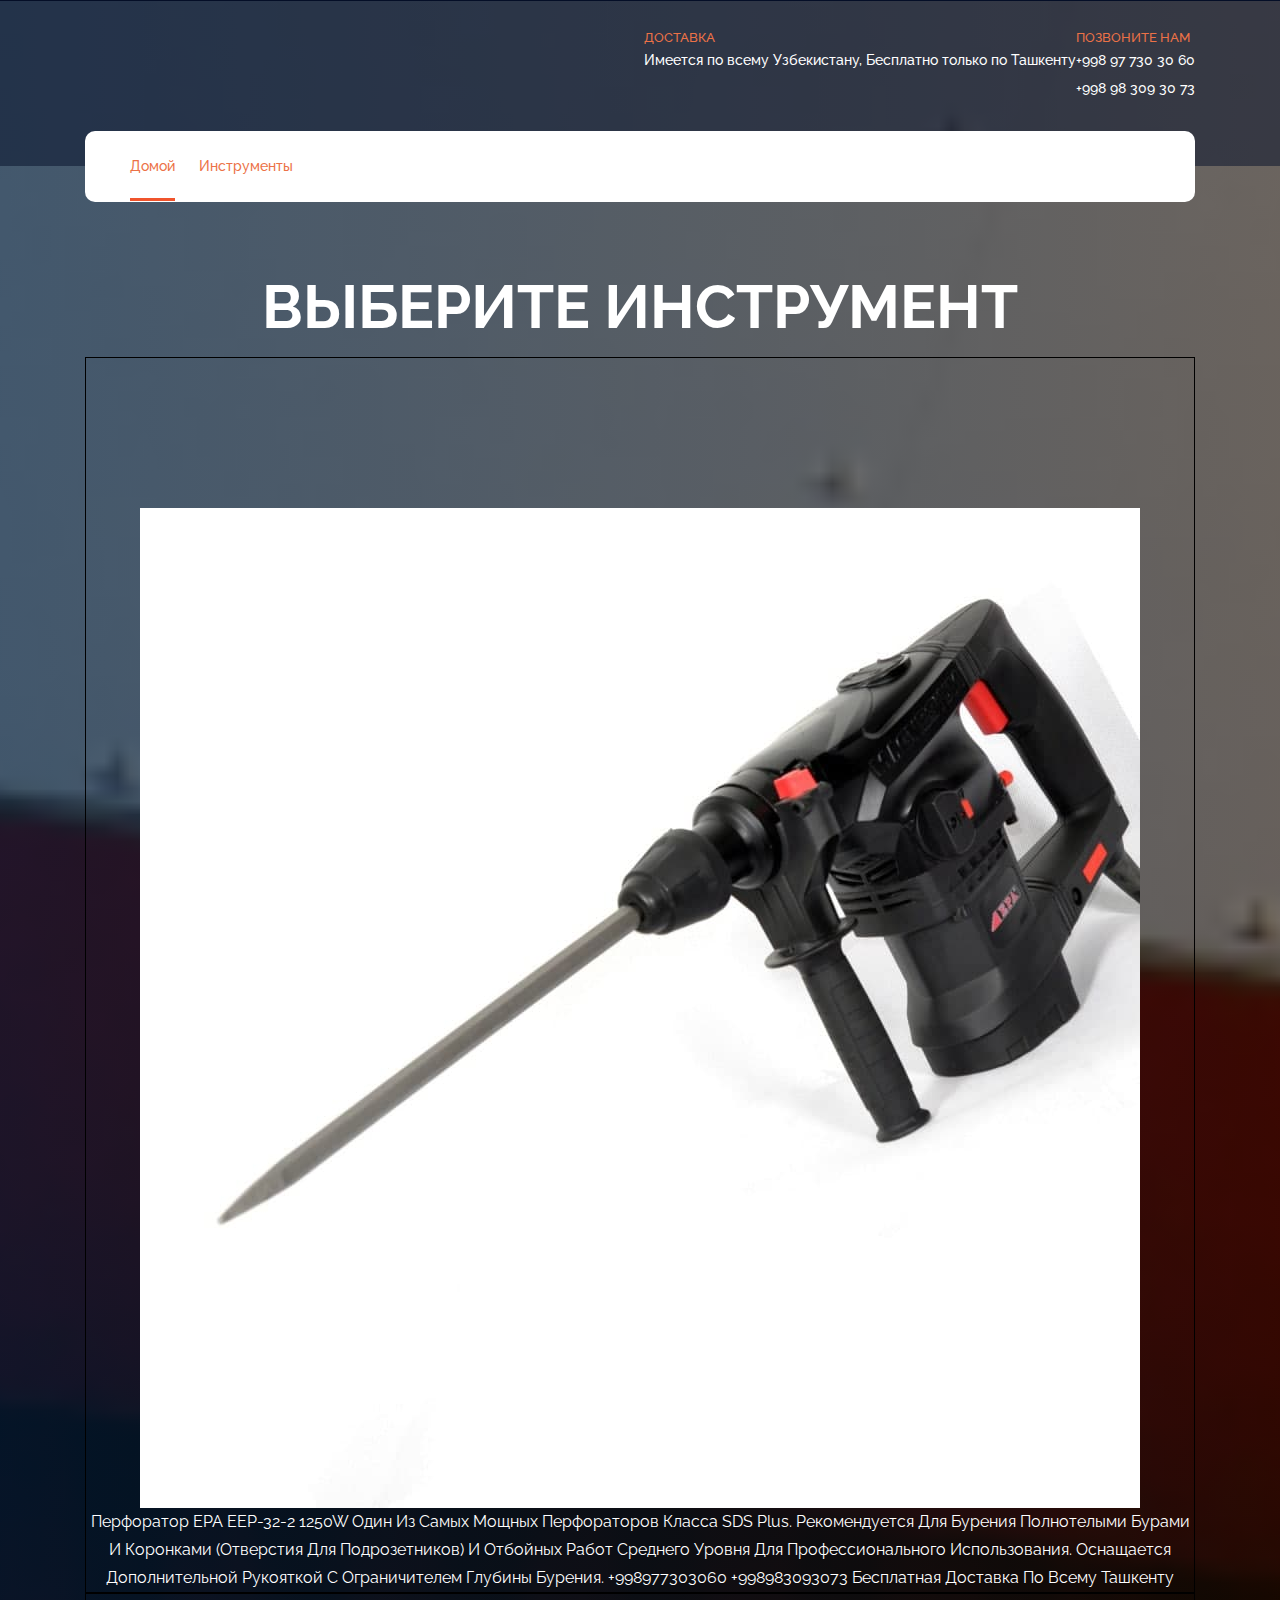
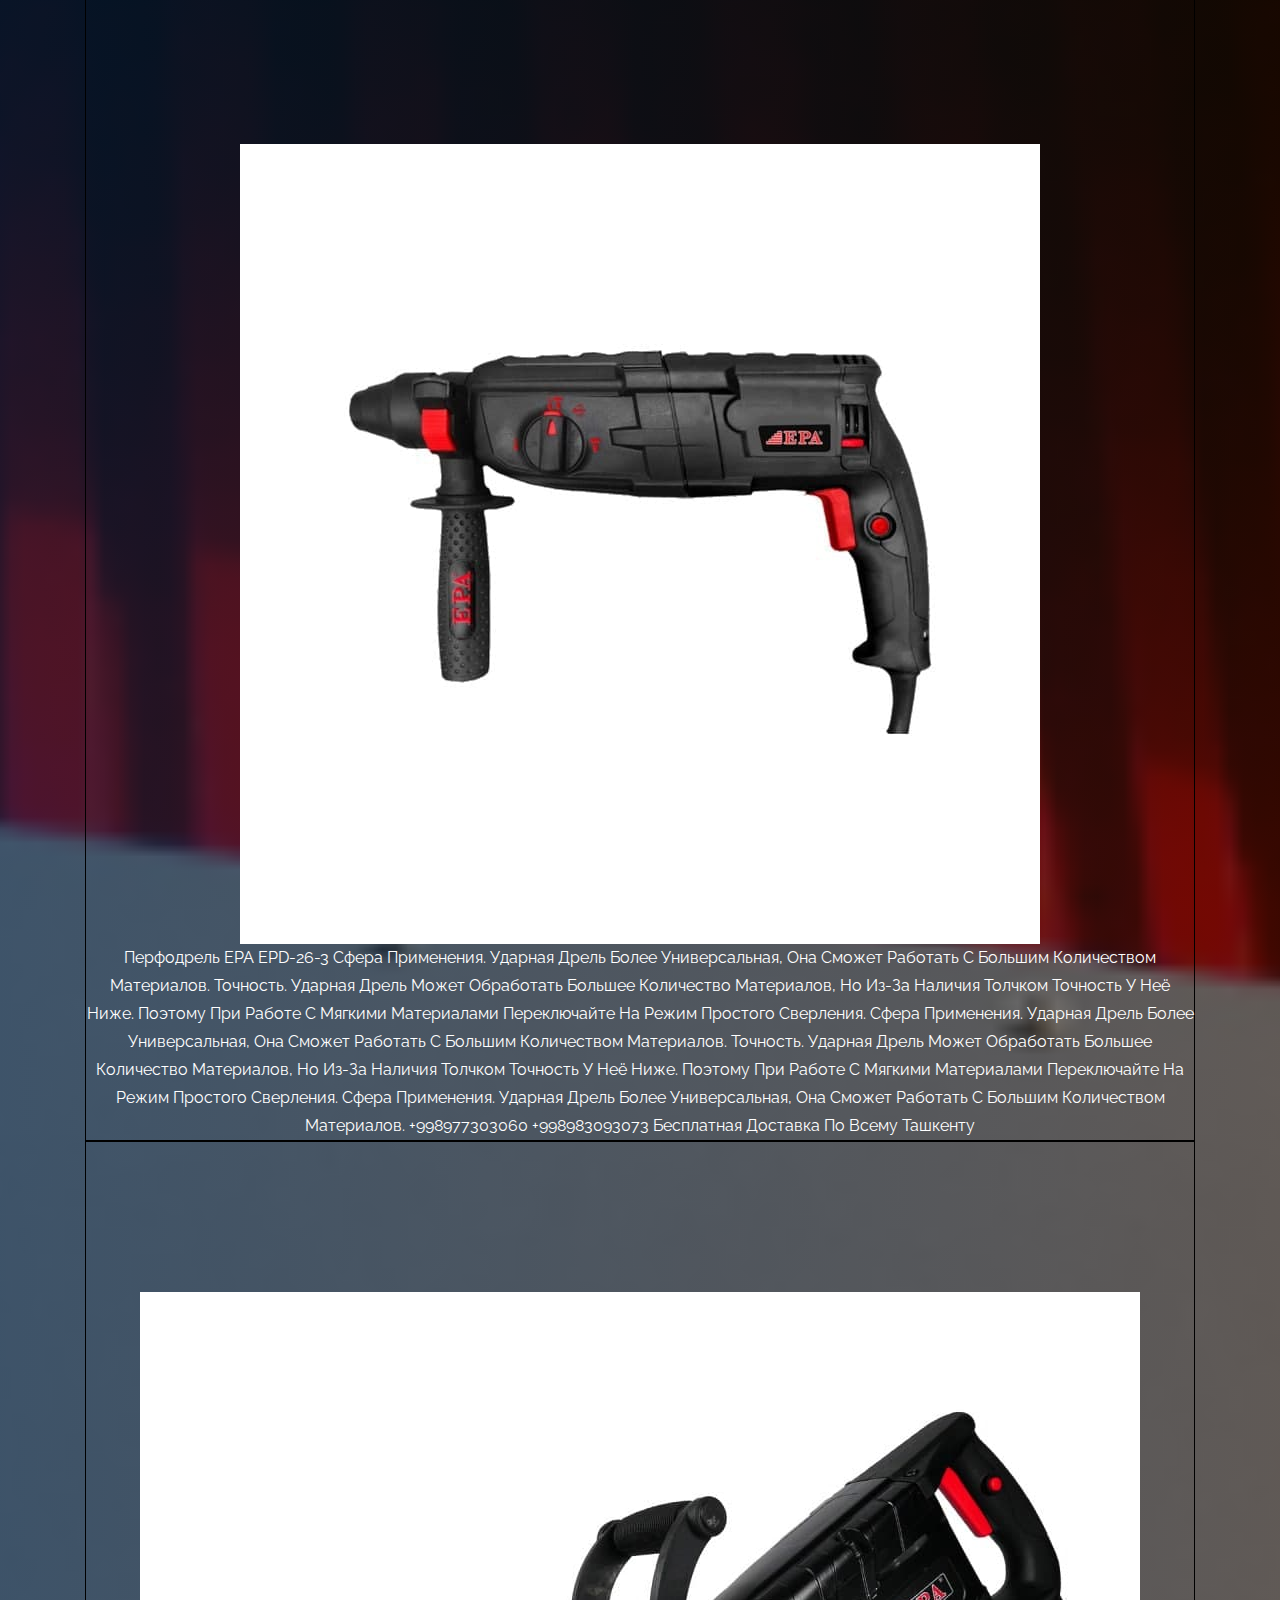
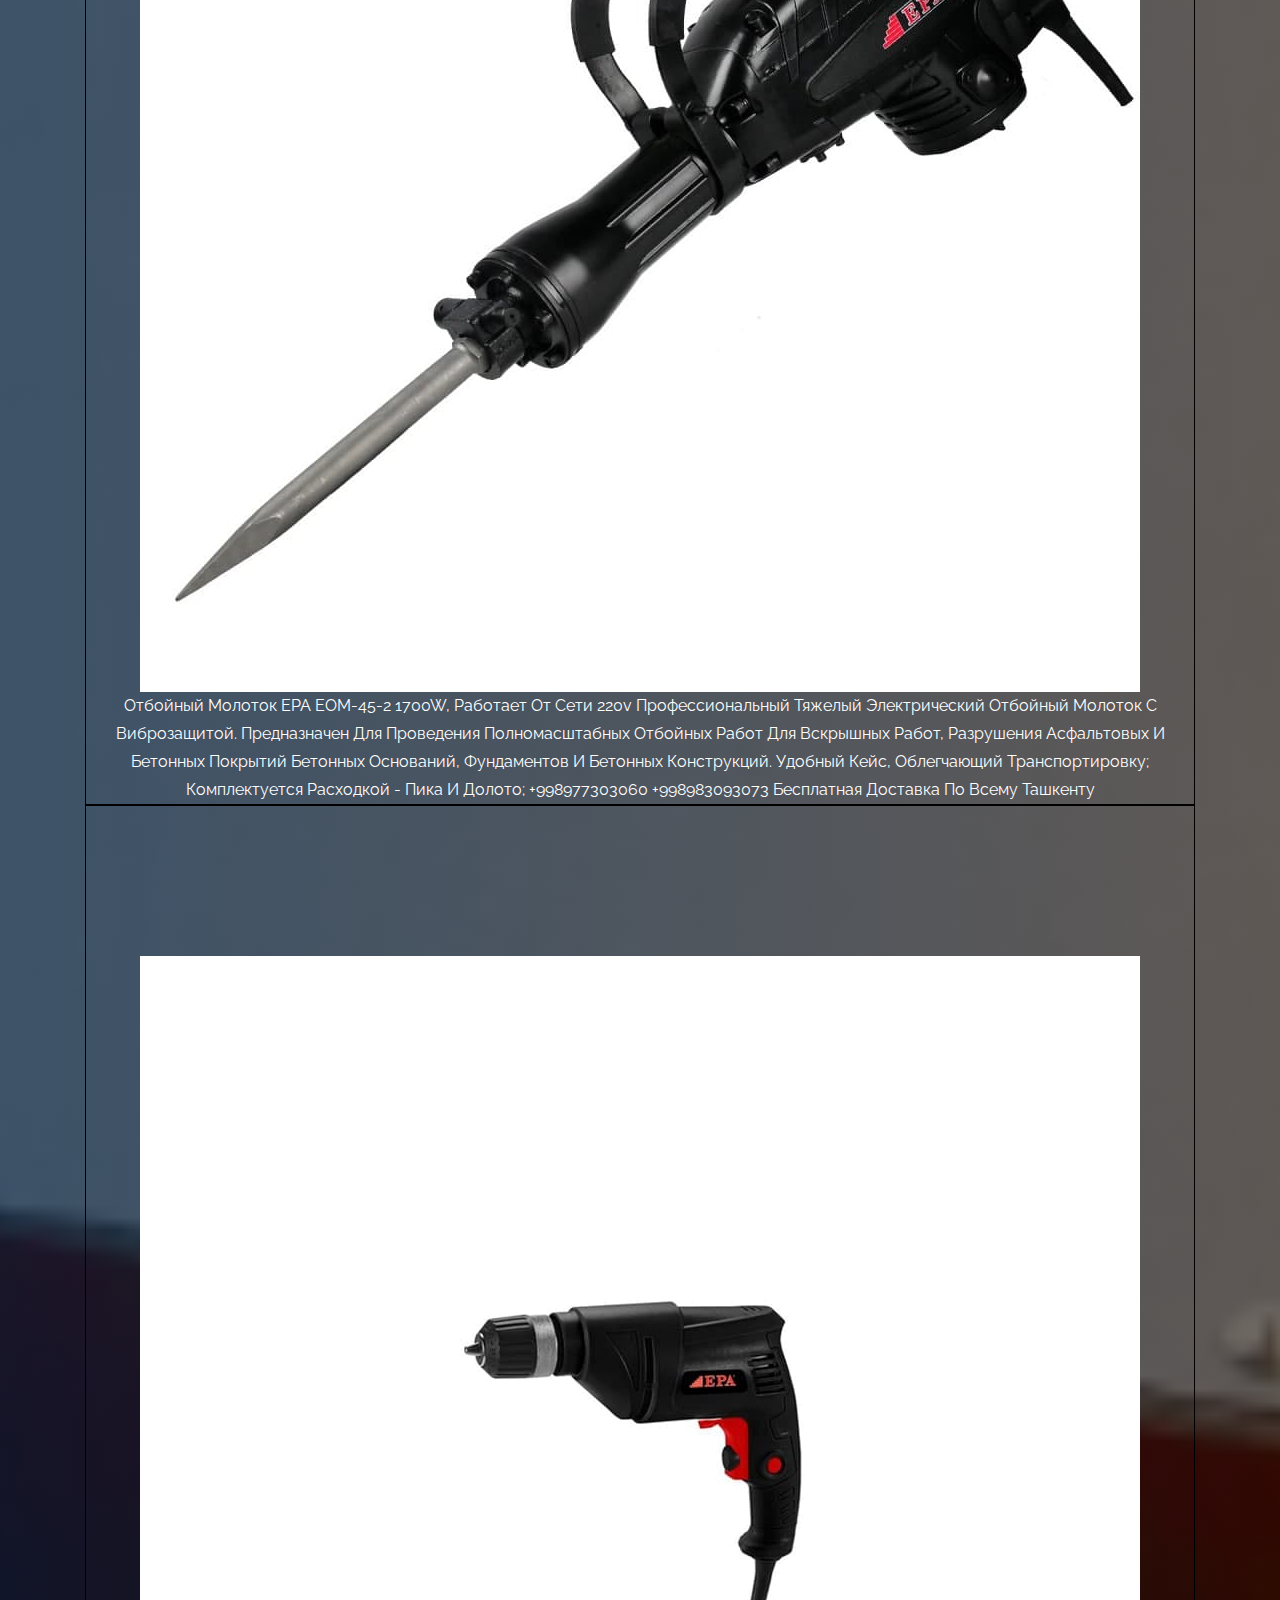
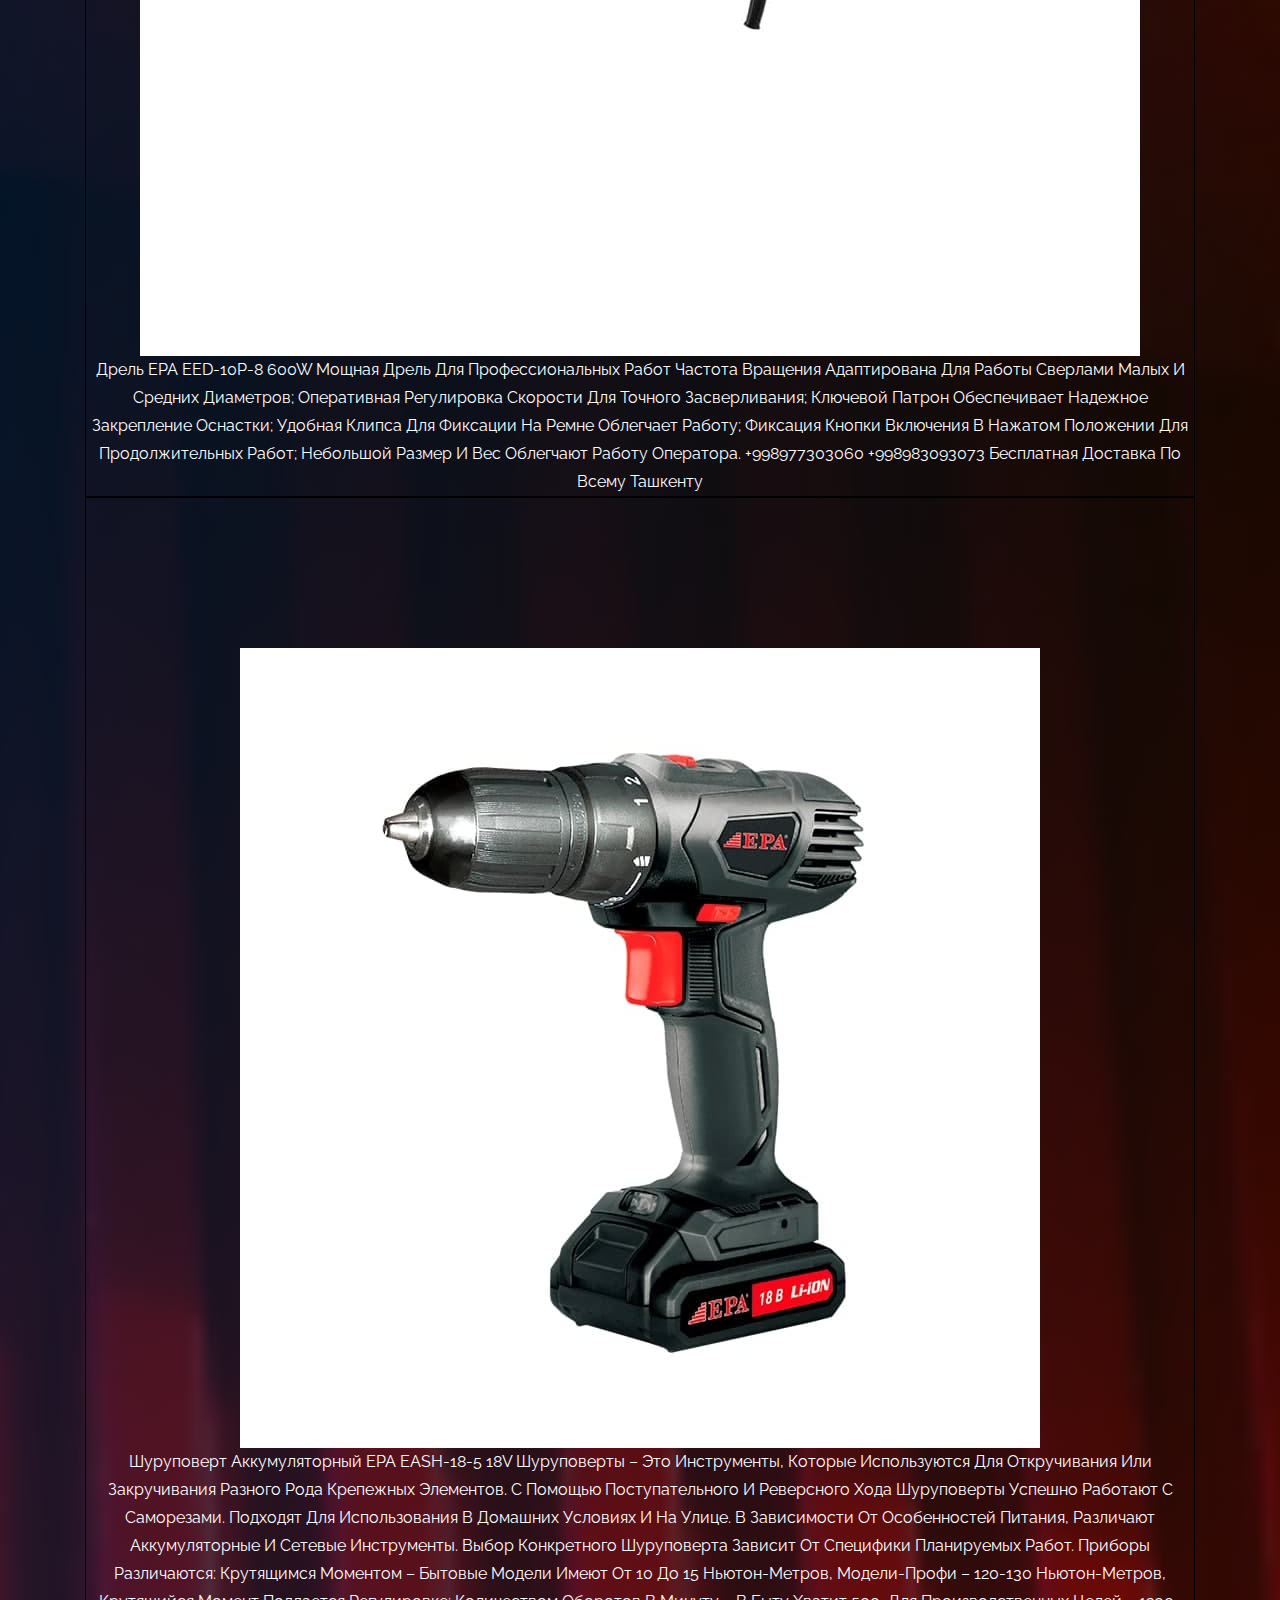
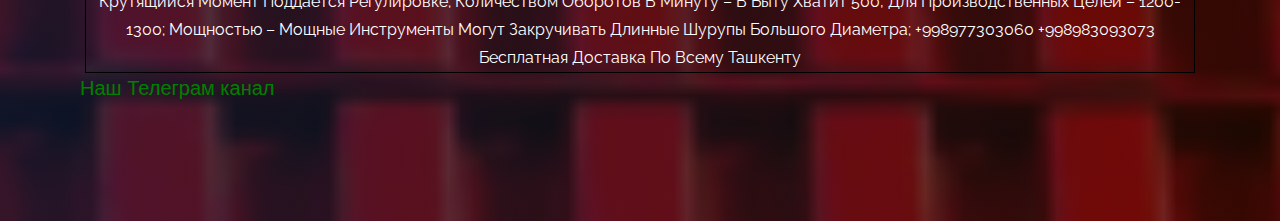
==== commit 999c7202: "Add files via upload" ====
--- a/about.html
+++ b/about.html
@@ -76,7 +76,7 @@
                                     <div class="address_info">
                                         <h3>Позвоните нам</h3>
                                         <p>+998 97 730 30 60</p>
-                                        <p>+998 98 309 71 72</p>
+                                        <p>+998 98 309 30 73</p>
                                     </div>
                                 </div>
                             </div>
--- a/css/style.css
+++ b/css/style.css
@@ -6421,19 +6421,331 @@
 
 /*# sourceMappingURL=style.css.map */
 
-
+.snr{
+  color: rgb(240, 50, 50);
+  font-size: 25px;
+}
 .item{
   border: 1px black solid;
   
 }
 .img{
-  width: fit-content;
-  height: fit-content;
+  margin-top: 150px;
+  width: 50px 50px;
+  height: 50px 50px;
 }
 .telegram{
   font-size: 20px;
   color: green;
-  padding: 20px 20px ;
+  margin: 80px
 
   
+}
+
+.header-area .address_bar .address_menu .single_address {
+  margin-left: 0px; 
+  display: flex;
+}
+.features_area .single_feature {
+    margin-bottom: 30px;
+    background: #fff;
+    padding: 111px 30px 40px 30px;
+    -webkit-transition: 0.3s;
+    -moz-transition: 0.3s;
+    -o-transition: 0.3s;
+    transition: 0.3s;
+}
+.text-center {
+    text-align: center!important;
+}
+*, ::after, ::before {
+    box-sizing: border-box;
+}
+user agent stylesheet
+div {
+    display: block;
+}
+body {
+    font-family: "Raleway", sans-serif;
+    font-weight: normal;
+    font-style: normal;
+}
+body {
+    margin: 0;
+    font-family: -apple-system, BlinkMacSystemFont, "Segoe UI", Roboto, "Helvetica Neue", Arial, sans-serif, "Apple Color Emoji", "Segoe UI Emoji", "Segoe UI Symbol";
+    font-size: 1rem;
+    font-weight: 400;
+    line-height: 1.5;
+    color: #212529;
+    text-align: left;
+    background-color: #fff;
+}
+:root {
+    --blue: #007bff;
+    --indigo: #6610f2;
+    --purple: #6f42c1;
+    --pink: #e83e8c;
+    --red: #dc3545;
+    --orange: #fd7e14;
+    --yellow: #ffc107;
+    --green: #28a745;
+    --teal: #20c997;
+    --cyan: #17a2b8;
+    --white: #fff;
+    --gray: #6c757d;
+    --gray-dark: #343a40;
+    --primary: #007bff;
+    --secondary: #6c757d;
+    --success: #28a745;
+    --info: #17a2b8;
+    --warning: #ffc107;
+    --danger: #dc3545;
+    --light: #f8f9fa;
+    --dark: #343a40;
+    --breakpoint-xs: 0;
+    --breakpoint-sm: 576px;
+    --breakpoint-md: 768px;
+    --breakpoint-lg: 992px;
+    --breakpoint-xl: 1200px;
+    --font-family-sans-serif: -apple-system, BlinkMacSystemFont, "Segoe UI", Roboto, "Helvetica Neue", Arial, sans-serif, "Apple Color Emoji", "Segoe UI Emoji", "Segoe UI Symbol";
+    --font-family-monospace: SFMono-Regular, Menlo, Monaco, Consolas, "Liberation Mono", "Courier New", monospace;
+}
+html {
+    font-family: sans-serif;
+    line-height: 1.15;
+    -webkit-text-size-adjust: 100%;
+    -ms-text-size-adjust: 100%;
+    -ms-overflow-style: scrollbar;
+    -webkit-tap-highlight-color: transparent;
+}
+*, ::after, ::before {
+    box-sizing: border-box;
+}
+*, ::after, ::before {
+    box-sizing: border-box;
+}
+::selection {
+    background: #444;
+    color: #fff;
+    text-shadow: none;
+}
+element.style {
+}
+.header-area .main-header-area .main-menu ul li:first-child a {
+    padding-left: 0;
+}
+.header-area .main-header-area .main-menu ul li a {
+    color: #EC7247;
+    font-size: 14px;
+    text-transform: capitalize;
+    font-weight: 500;
+    display: inline-block;
+    padding: 0px 0px 0px 0px;
+    font-family: "Raleway", sans-serif;
+    position: relative;
+    text-transform: capitalize;
+}
+a, button {
+    color: #1F1F1F;
+    outline: medium none;
+}
+a, .button {
+    -webkit-transition: 0.3s;
+    -moz-transition: 0.3s;
+    -o-transition: 0.3s;
+    transition: 0.3s;
+}
+a {
+    color: #007bff;
+    text-decoration: none;
+    background-color: transparent;
+    -webkit-text-decoration-skip: objects;
+}
+*, ::after, ::before {
+    box-sizing: border-box;
+}
+*, ::after, ::before {
+    box-sizing: border-box;
+}
+*, ::after, ::before {
+    box-sizing: border-box;
+}
+*, ::after, ::before {
+    box-sizing: border-box;
+}
+user agent stylesheet
+a:-webkit-any-link {
+    color: -webkit-link;
+    cursor: pointer;
+    text-decoration: underline;
+}
+li {
+    list-style: none;
+}
+user agent stylesheet
+li {
+    text-align: -webkit-match-parent;
+}
+user agent stylesheet
+ul {
+    list-style-type: disc;
+}
+body {
+    margin: 0;
+    font-family: -apple-system, BlinkMacSystemFont, "Segoe UI", Roboto, "Helvetica Neue", Arial, sans-serif, "Apple Color Emoji", "Segoe UI Emoji", "Segoe UI Symbol";
+    font-size: 1rem;
+    font-weight: 400;
+    line-height: 1.5;
+    color: #212529;
+    text-align: left;
+    background-color: #fff;
+}
+body {
+    font-family: "Raleway", sans-serif;
+    font-weight: normal;
+    font-style: normal;
+}
+body {
+    font-family: "Raleway", sans-serif;
+    font-weight: normal;
+    font-style: normal;
+}
+body {
+    margin: 0;
+    font-family: -apple-system, BlinkMacSystemFont, "Segoe UI", Roboto, "Helvetica Neue", Arial, sans-serif, "Apple Color Emoji", "Segoe UI Emoji", "Segoe UI Symbol";
+    font-size: 1rem;
+    font-weight: 400;
+    line-height: 1.5;
+    color: #212529;
+    text-align: left;
+    background-color: #fff;
+}
+:root {
+    --blue: #007bff;
+    --indigo: #6610f2;
+    --purple: #6f42c1;
+    --pink: #e83e8c;
+    --red: #dc3545;
+    --orange: #fd7e14;
+    --yellow: #ffc107;
+    --green: #28a745;
+    --teal: #20c997;
+    --cyan: #17a2b8;
+    --white: #fff;
+    --gray: #6c757d;
+    --gray-dark: #343a40;
+    --primary: #007bff;
+    --secondary: #6c757d;
+    --success: #28a745;
+    --info: #17a2b8;
+    --warning: #ffc107;
+    --danger: #dc3545;
+    --light: #f8f9fa;
+    --dark: #343a40;
+    --breakpoint-xs: 0;
+    --breakpoint-sm: 576px;
+    --breakpoint-md: 768px;
+    --breakpoint-lg: 992px;
+    --breakpoint-xl: 1200px;
+    --font-family-sans-serif: -apple-system, BlinkMacSystemFont, "Segoe UI", Roboto, "Helvetica Neue", Arial, sans-serif, "Apple Color Emoji", "Segoe UI Emoji", "Segoe UI Symbol";
+    --font-family-monospace: SFMono-Regular, Menlo, Monaco, Consolas, "Liberation Mono", "Courier New", monospace;
+}
+:root {
+    --blue: #007bff;
+    --indigo: #6610f2;
+    --purple: #6f42c1;
+    --pink: #e83e8c;
+    --red: #dc3545;
+    --orange: #fd7e14;
+    --yellow: #ffc107;
+    --green: #28a745;
+    --teal: #20c997;
+    --cyan: #17a2b8;
+    --white: #fff;
+    --gray: #6c757d;
+    --gray-dark: #343a40;
+    --primary: #007bff;
+    --secondary: #6c757d;
+    --success: #28a745;
+    --info: #17a2b8;
+    --warning: #ffc107;
+    --danger: #dc3545;
+    --light: #f8f9fa;
+    --dark: #343a40;
+    --breakpoint-xs: 0;
+    --breakpoint-sm: 576px;
+    --breakpoint-md: 768px;
+    --breakpoint-lg: 992px;
+    --breakpoint-xl: 1200px;
+    --font-family-sans-serif: -apple-system, BlinkMacSystemFont, "Segoe UI", Roboto, "Helvetica Neue", Arial, sans-serif, "Apple Color Emoji", "Segoe UI Emoji", "Segoe UI Symbol";
+    --font-family-monospace: SFMono-Regular, Menlo, Monaco, Consolas, "Liberation Mono", "Courier New", monospace;
+}
+html {
+    font-family: sans-serif;
+    line-height: 1.15;
+    -webkit-text-size-adjust: 100%;
+    -ms-text-size-adjust: 100%;
+    -ms-overflow-style: scrollbar;
+    -webkit-tap-highlight-color: transparent;
+}
+html {
+    font-family: sans-serif;
+    line-height: 1.15;
+    -webkit-text-size-adjust: 100%;
+    -ms-text-size-adjust: 100%;
+    -ms-overflow-style: scrollbar;
+    -webkit-tap-highlight-color: transparent;
+}
+.header-area .main-header-area .main-menu ul li a.active::before {
+    opacity: 1;
+    transform: scaleX(1);
+}
+.header-area .main-header-area .main-menu ul li a::before {
+    position: absolute;
+    content: "";
+    background: #F0542C;
+    width: 100%;
+    height: 3px;
+    bottom: -24px;
+    left: 0;
+    opacity: 0;
+    transform: scaleX(0);
+    -webkit-transition: 0.3s;
+    -moz-transition: 0.3s;
+    -o-transition: 0.3s;
+    transition: 0.3s;
+}
+*, ::after, ::before {
+    box-sizing: border-box;
+}
+*, ::after, ::before {
+    box-sizing: border-box;
+}
+*, ::after, ::before {
+    box-sizing: border-box;
+}
+*, ::after, ::before {
+    box-sizing: border-box;
+}
+*, ::after, ::before {
+    box-sizing: border-box;
+}
+*, ::after, ::before {
+    box-sizing: border-box;
+}
+*, ::after, ::before {
+    box-sizing: border-box;
+}
+*, ::after, ::before {
+    box-sizing: border-box;
+}
+::selection {
+    background: #444;
+    color: #fff;
+    text-shadow: none;
+}
+::selection {
+    background: #444;
+    color: #fff;
+    text-shadow: none;
 }